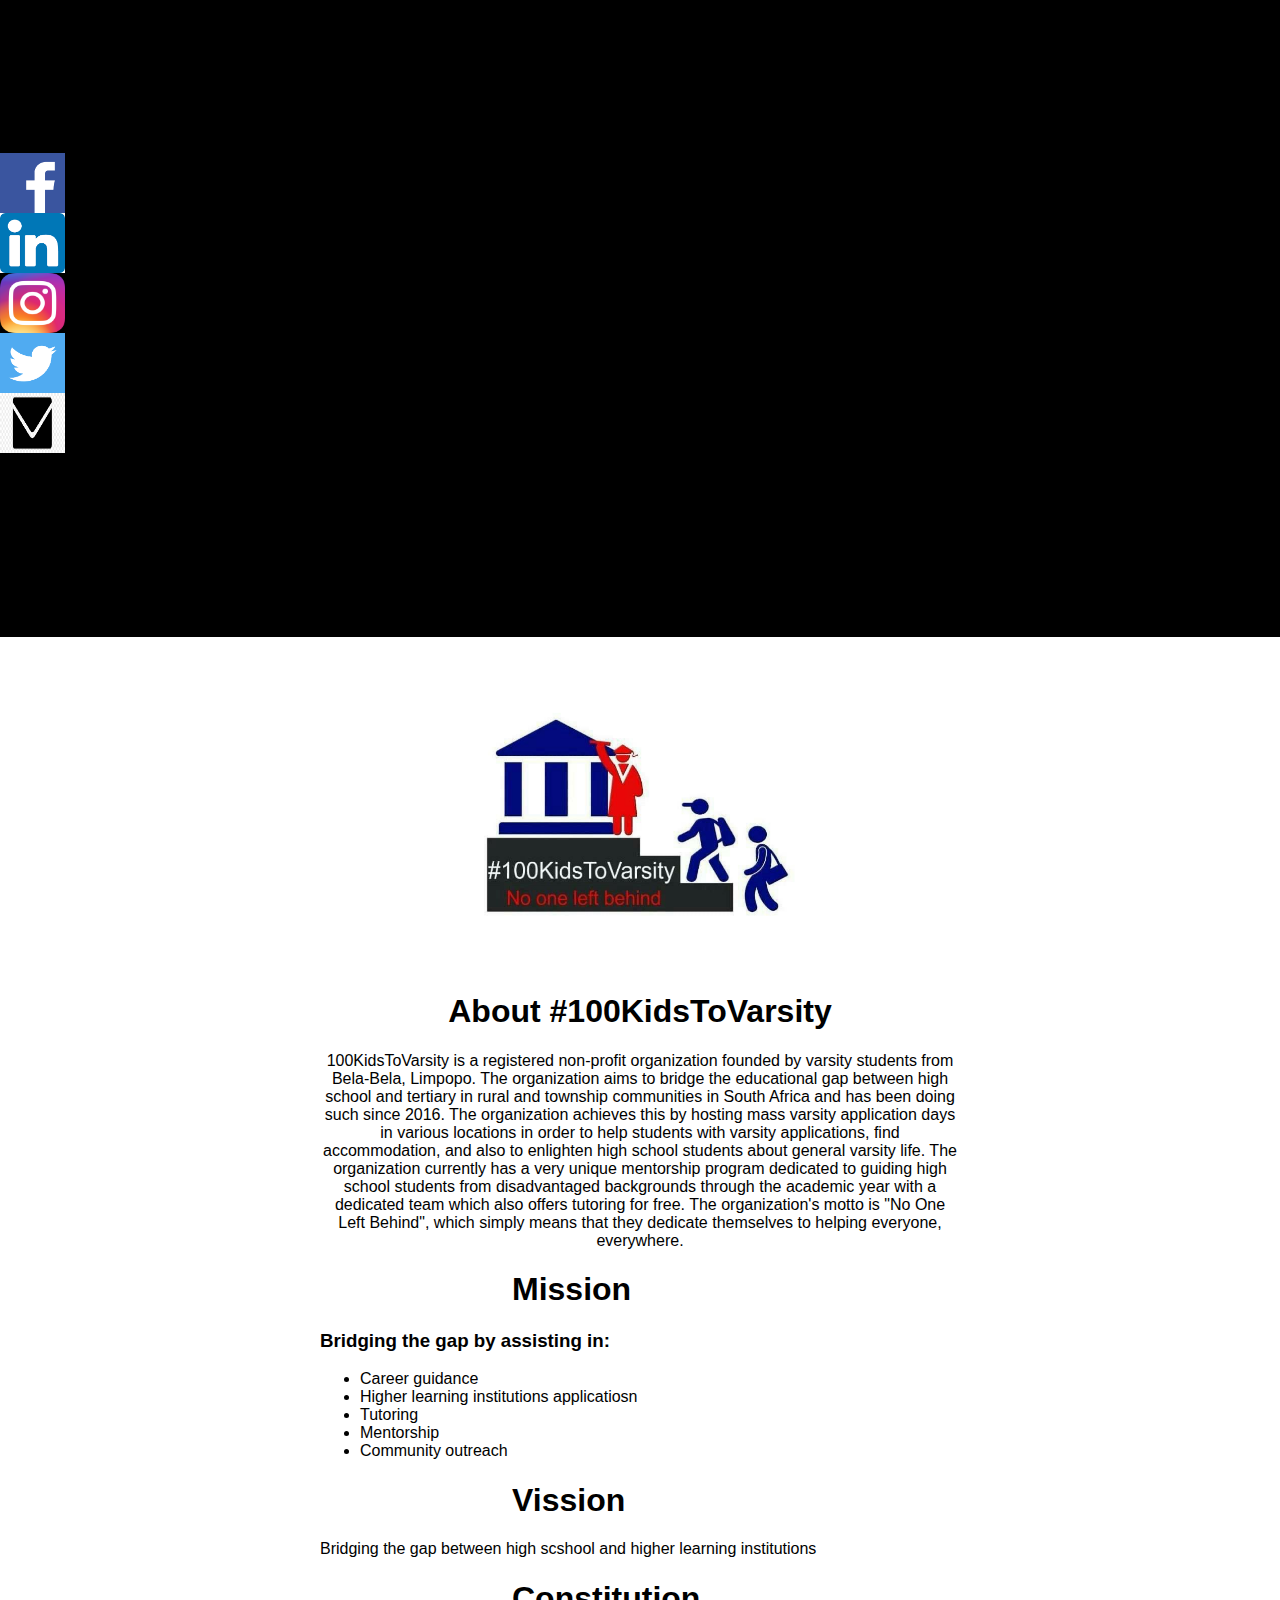
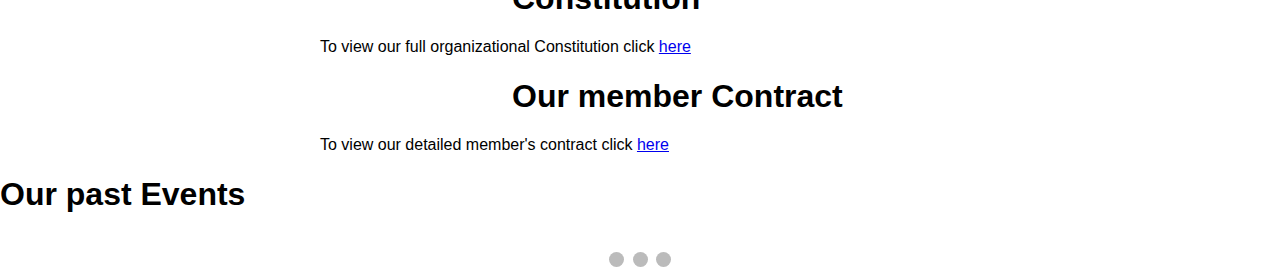
==== index.html @ ab9b190b "added the about section fully" ====
<html lang="en">
<head>
    <meta charset="UTF-8">
    <meta name="viewport" content="width=device-width, initial-scale=1.0">
    <link rel="stylesheet" href="styles.css">
    <script type="text/javascript" src="script.js"></script>
    <title>100kidsToVarsity</title>
</head>
<body>
    <!--Section of home Page-->
    <section class="homepage">
        <!--<img src="./assets/100kidsss.png" class="background" alt="">-->
        <div class="socialLinks">
            <div class="social-box facebook">
                <img class="social-img" src="./assets/facebook-icon.png" alt="facebook link">
                <a href="#"></a>
            </div>
            <div class="social-box linkedIn">
                <img class="social-img" src="./assets/linkedIn-icon-02.png" alt="linkedIn link">
                <a href="#"></a>
            </div>
            <div class="social-box instagram">
                <img class="social-img" src="./assets/Instagram-icon.png" alt="instagram link">
                <a href="#"></a>
            </div>
            <div class="social-box twitter">
                <img class="social-img" src="./assets/twitter-icon.png" alt="twitter link">
                <a href="#"></a>
            </div>
            <div class="social-box email">
                <img class="social-img" src="./assets/email-icon.png" alt="email link">
                <a href="#"></a>
            </div>
            <!--<div class="social-box whatsApp">
                <img src="" alt="">
                <a href=""></a>
            </div> -->
        </div>
    </section>
    <!--Section of About page-->
    <section class="About">
        <img class="about-img" src="./assets/white-logo.jpg" alt="">
        <div class="about-heading">
            <h1>About #100KidsToVarsity</h1>
        </div>   
        <div class="About-body">
            <p>100KidsToVarsity is a registered non-profit organization founded by varsity students from Bela-Bela, Limpopo. 
                The organization aims to bridge the educational gap between high school and tertiary in rural and township
                 communities in South Africa and has been doing such since 2016. The organization achieves this by hosting 
                 mass varsity application days in various locations in order to help students with varsity applications, 
                 find accommodation, and also to enlighten high school students about general varsity life. The organization 
                 currently has a very unique mentorship program dedicated to guiding high school students from disadvantaged 
                 backgrounds through the academic year with a dedicated team which also offers tutoring for free. 
                 The organization's motto is "No One Left Behind", which simply means that they dedicate themselves to helping 
                 everyone, everywhere. </p>
        </div>   
    </section>       
    <!--Start of Mission Section-->  
    <section class="Mission">
        <div class="mission-heading">
            <h1>Mission</h1>
        </div> 
        <div class="Mission-body">
            <h3>Bridging the gap by assisting in:</h3>
            <ul>
                <li>Career guidance</li>
                <li>Higher learning institutions applicatiosn</li>
                <li>Tutoring</li>
                <li>Mentorship</li>
                <li>Community outreach</li>
            </ul>
        </div> 
    </section>      
    <!--Start of Vission Section-->     
    <section class="Vission">
        <div class="vission-heading">
            <h1>Vission</h1>
        </div> 
        <div class="Vission-body">
            <p>Bridging the gap between high scshool and higher learning institutions</p>
        </div> 
    </section>     
    <!--Start of Constitution Section-->     
    <section class="Constitution">
        <div class="constitution-heading">
            <h1>Constitution</h1>
        </div> 
        <div class="Constitution-body">
            <p>To view our full organizational Constitution click <a href="assets/Consititution.pdf" target="_blank">here</a></p>
        </div> 
    </section>    
    <!--Start of Contract Section-->     
    <section class="Constitution">
        <div class="contract-heading">
            <h1>Our member Contract</h1>
        </div> 
        <div class="Constitution-body">
            <p>To view our detailed member's contract click <a href="assets/Contract2020-2021.pdf" target="_blank">here</a></p>
        </div> 
    </section>    
    <!--Start of Executive Section-->     
   <!---- <section class="Executive">
        <div class="executive-heading">
            <h1>Executives</h1>
        </div> 
        <div class="Headshots">
            <div class="CEO">
                <img class="headshot" src="./assets/CEO-headshot.jpg" alt="">
            </div>
        </div> 
    </section>  -->  
    <!--start of past events Section-->
    <section class="Past-Events">
        <div class="past-events-heading">
            <h1>Our past Events</h1>
        </div> 
        <!-- Slideshow container -->
    <div class="slideshow-container">
        <!-- Full-width images with number and caption text -->
        <div class="mySlides fade">
        <div class="numbertext">1 / 3</div>
        <img src="/assets/past events/img1.jpg" style="width:100%">
        <div class="text">Caption Text</div>
        </div>
    
        <div class="mySlides fade">
        <div class="numbertext">2 / 3</div>
        <img src="assets/past events/img2.jpg" style="width:100%">
        <div class="text">Caption Two</div>
        </div>
    
        <div class="mySlides fade">
        <div class="numbertext">3 / 3</div>
        <img src="assets/past events/img3.jpg" style="width:100%">
        <div class="text">Caption Three</div>
        </div>
    
        <!-- Next and previous buttons -->
        <a class="prev" onclick="plusSlides(-1)">&#10094;</a>
        <a class="next" onclick="plusSlides(1)">&#10095;</a>
    </div>
    <br>
    
    <!-- The dots/circles -->
    <div style="text-align:center">
        <span class="dot" onclick="currentSlide(1)"></span>
        <span class="dot" onclick="currentSlide(2)"></span>
        <span class="dot" onclick="currentSlide(3)"></span>
    </div>
    </section> 
</body>
</html>
---- styles.css ----
* {
    box-sizing: border-box;
    font-family: 'Trebuchet MS', 'Lucida Sans Unicode', 'Lucida Grande', 'Lucida Sans', Arial, sans-serif;
}

body {
    margin: 0;
}
/**Home page start*/
.homepage {
    background-image: url(./assets/100kidsss.png);
    background-repeat: no-repeat;
    background-size: contain;
    background-color: black;
    width: 100vw;
    height: 637px;
    display: grid;
    grid-template-columns: repeat(12, 1fr);
    grid-template-rows: repeat(12, 1fr);
}

.homepage-container {
    margin: 0;
}

.socialLinks {
    margin: 0;
    width: 65px;
    grid-row-start: 6;
}

.social-box {
    width: 65px;
    height: 60px;
}

.social-img{
    width: 65px;
    height: 60px;
}

/*.background {
    width: 100vw;
    height: 1080px;
}*/

/**Home page end*/

/**About section start*/
.about-img{
    height: 335px;
    width: 50%;
    left: 760px;
    top: 1px;
    display: block;
    margin-left: auto;
    margin-right: auto;
    
}

.About{
    width: 50%;
    margin-left: 25%;
    left: 760px;
    top: 1px;
    text-align: center;
    display: block;
}

.Mission{
    margin: auto;
    margin-left: 25%;
}
.mission-heading{
    margin-left: 20%;
}
.Vission{
    margin-left: 25%;
}
.vission-heading{
    margin-left: 20%;
}
.Constitution{
    margin-left: 25%;
}
.constitution-heading{
    margin-left: 20%;
}
.Contract{
    margin-left: 25%;
}
.contract-heading{
    margin-left: 20%;
}
/**About section end*/

/** executives section 
.headshot{
    height: 463px;
    width: 409px;
    left: 103px;
    top: 167px;
    border-radius: 0px;
    border: 3px solid black;
}
executives section end*/

/** past events section */
* {box-sizing:border-box}

/* Slideshow container */
.slideshow-container {
  max-width: 1000px;
  position: relative;
  margin: auto;
}

/* Hide the images by default */
.mySlides {
  display: none;
}

/* Next & previous buttons */
.prev, .next {
  cursor: pointer;
  position: absolute;
  top: 50%;
  width: auto;
  margin-top: -22px;
  padding: 16px;
  color: white;
  font-weight: bold;
  font-size: 18px;
  transition: 0.6s ease;
  border-radius: 0 3px 3px 0;
  user-select: none;
}

/* Position the "next button" to the right */
.next {
  right: 0;
  border-radius: 3px 0 0 3px;
}

/* On hover, add a black background color with a little bit see-through */
.prev:hover, .next:hover {
  background-color: rgba(0,0,0,0.8);
}

/* Caption text */
.text {
  color: #f2f2f2;
  font-size: 15px;
  padding: 8px 12px;
  position: absolute;
  bottom: 8px;
  width: 100%;
  text-align: center;
}

/* Number text (1/3 etc) */
.numbertext {
  color: #f2f2f2;
  font-size: 12px;
  padding: 8px 12px;
  position: absolute;
  top: 0;
}

/* The dots/bullets/indicators */
.dot {
  cursor: pointer;
  height: 15px;
  width: 15px;
  margin: 0 2px;
  background-color: #bbb;
  border-radius: 50%;
  display: inline-block;
  transition: background-color 0.6s ease;
}

.active, .dot:hover {
  background-color: #717171;
}

/* Fading animation */
.fade {
  -webkit-animation-name: fade;
  -webkit-animation-duration: 1.5s;
  animation-name: fade;
  animation-duration: 1.5s;
}

@-webkit-keyframes fade {
  from {opacity: .4}
  to {opacity: 1}
}

@keyframes fade {
  from {opacity: .4}
  to {opacity: 1}
}
/** past events end */
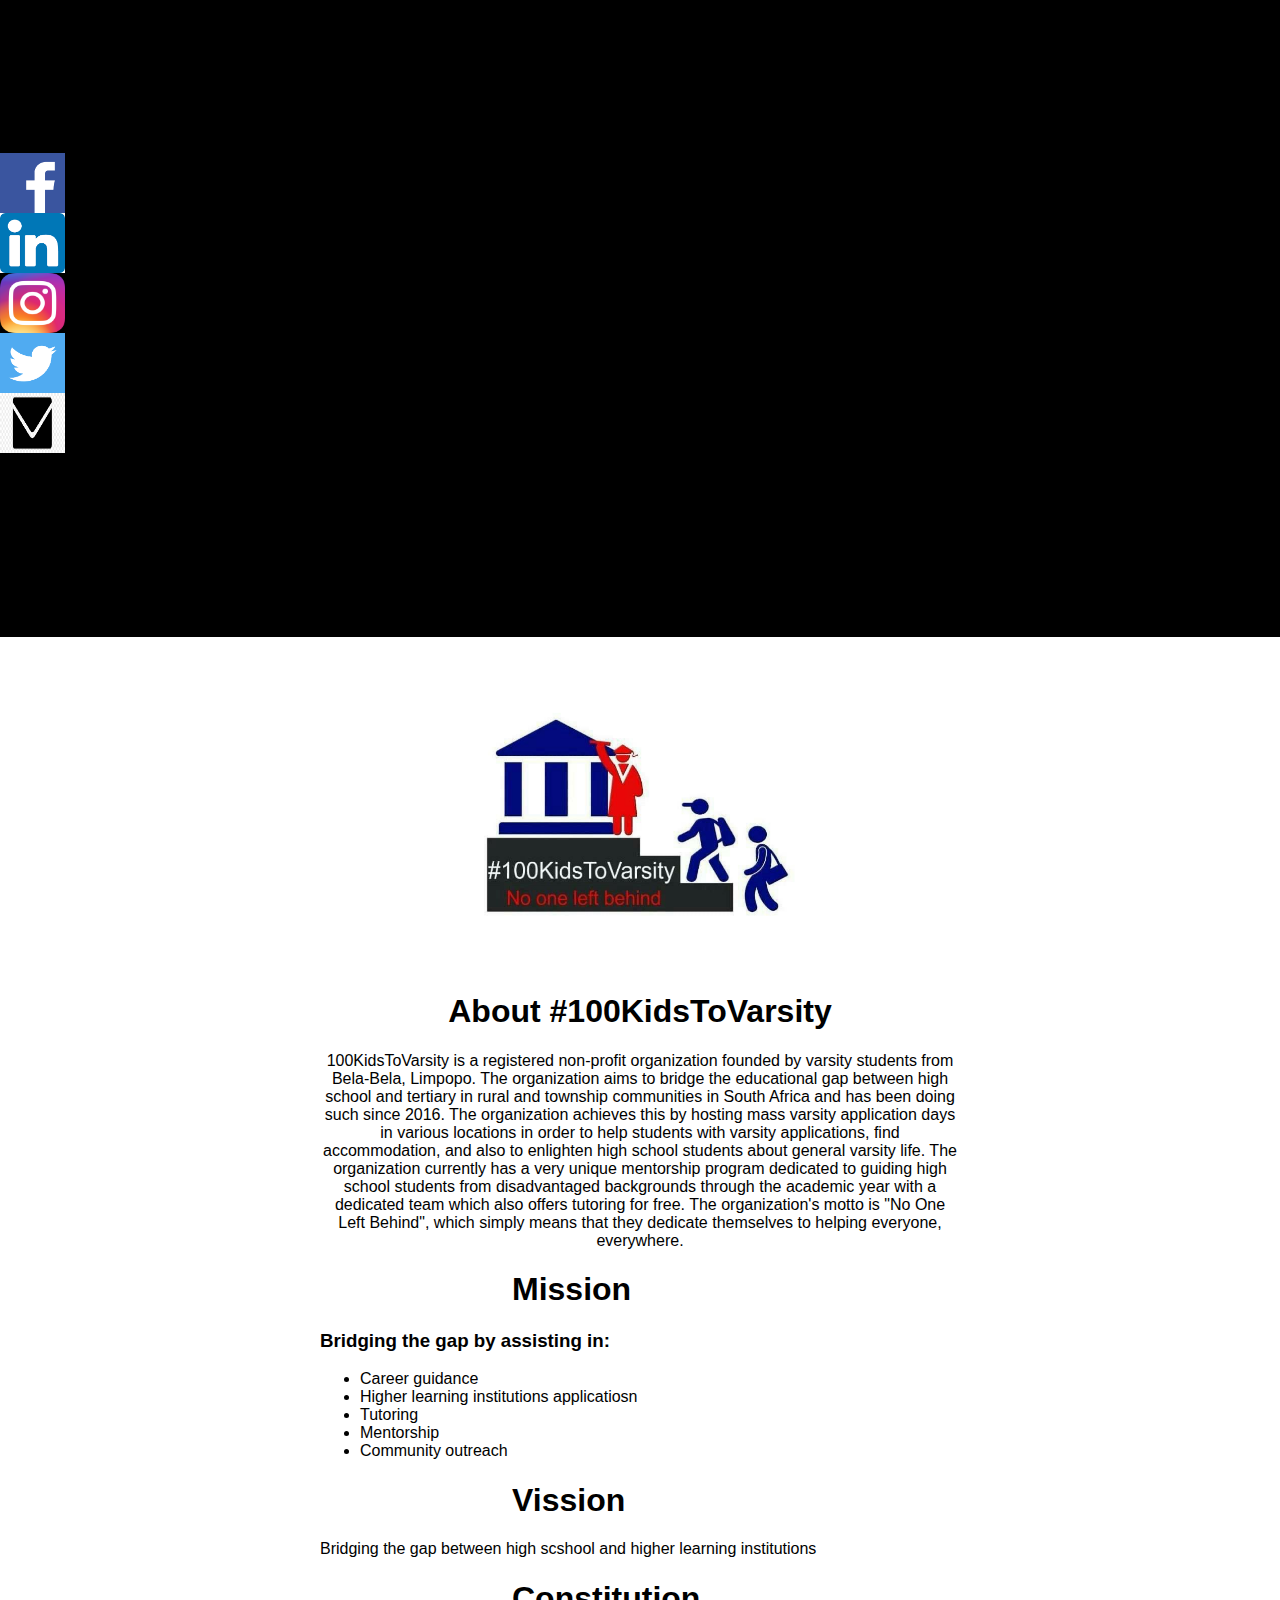
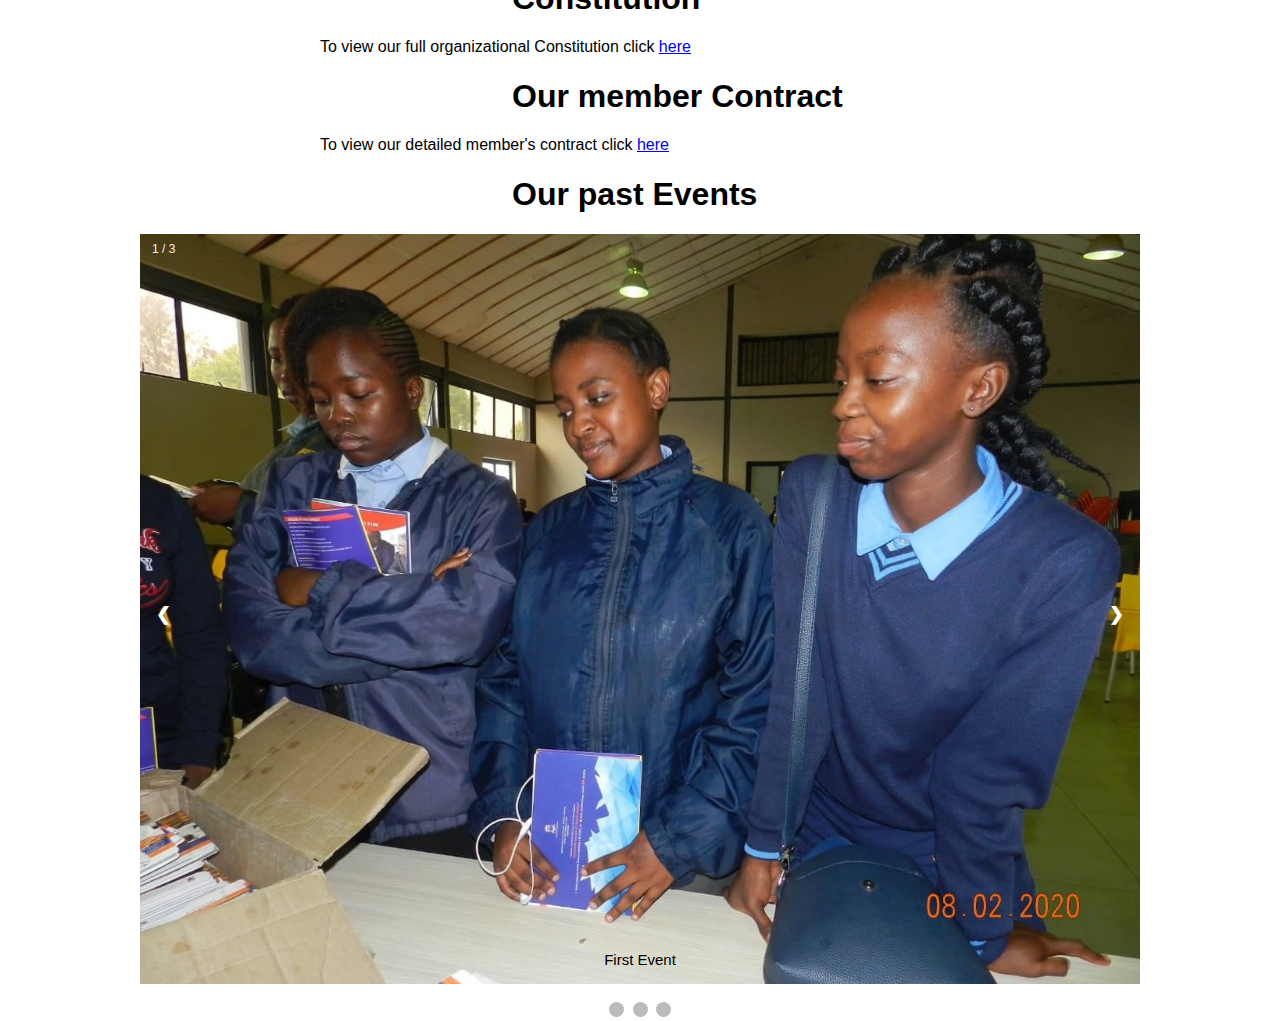
==== commit fd297c8d: "gallery for past events working" ====
--- a/index.html
+++ b/index.html
@@ -3,7 +3,7 @@
     <meta charset="UTF-8">
     <meta name="viewport" content="width=device-width, initial-scale=1.0">
     <link rel="stylesheet" href="styles.css">
-    <script type="text/javascript" src="script.js"></script>
+    
     <title>100kidsToVarsity</title>
 </head>
 <body>
@@ -90,7 +90,7 @@
         </div> 
     </section>    
     <!--Start of Contract Section-->     
-    <section class="Constitution">
+    <section class="Contract">
         <div class="contract-heading">
             <h1>Our member Contract</h1>
         </div> 
@@ -119,20 +119,20 @@
         <!-- Full-width images with number and caption text -->
         <div class="mySlides fade">
         <div class="numbertext">1 / 3</div>
-        <img src="/assets/past events/img1.jpg" style="width:100%">
-        <div class="text">Caption Text</div>
+        <img src="assets/img1.jpg" style="width:100%">
+        <div class="text">First Event</div>
         </div>
     
         <div class="mySlides fade">
         <div class="numbertext">2 / 3</div>
-        <img src="assets/past events/img2.jpg" style="width:100%">
-        <div class="text">Caption Two</div>
+        <img src="assets/img2.jpg" style="width:100%">
+        <div class="text">Second Event</div>
         </div>
     
         <div class="mySlides fade">
         <div class="numbertext">3 / 3</div>
-        <img src="assets/past events/img3.jpg" style="width:100%">
-        <div class="text">Caption Three</div>
+        <img src="assets/img3.jpg" style="width:100%">
+        <div class="text">Third Event</div>
         </div>
     
         <!-- Next and previous buttons -->
@@ -148,5 +148,7 @@
         <span class="dot" onclick="currentSlide(3)"></span>
     </div>
     </section> 
+
+    <script type="text/javascript" src="script.js"></script>
 </body>
 </html>--- a/styles.css
+++ b/styles.css
@@ -106,6 +106,11 @@
 executives section end*/
 
 /** past events section */
+
+.past-events-heading{
+    margin-left: 40%;
+}
+
 * {box-sizing:border-box}
 
 /* Slideshow container */
@@ -149,7 +154,7 @@
 
 /* Caption text */
 .text {
-  color: #f2f2f2;
+  color: black;
   font-size: 15px;
   padding: 8px 12px;
   position: absolute;
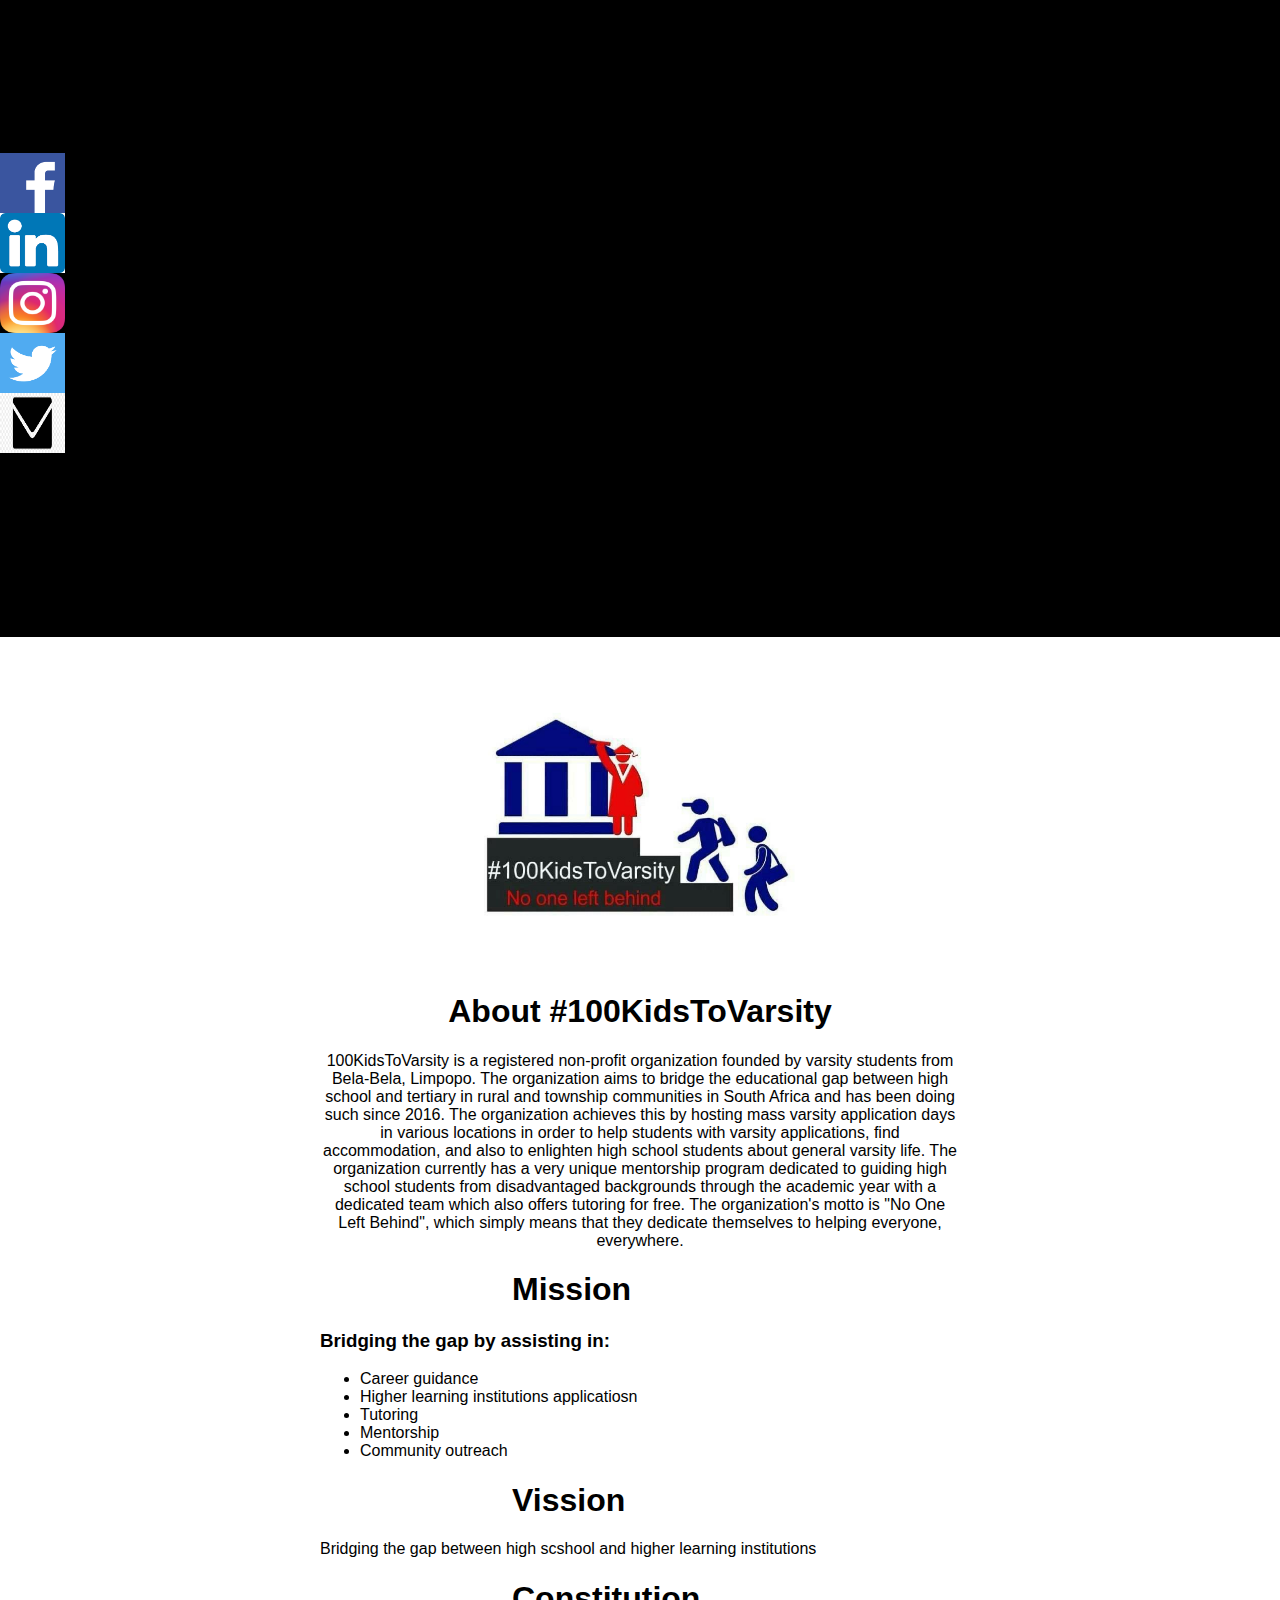
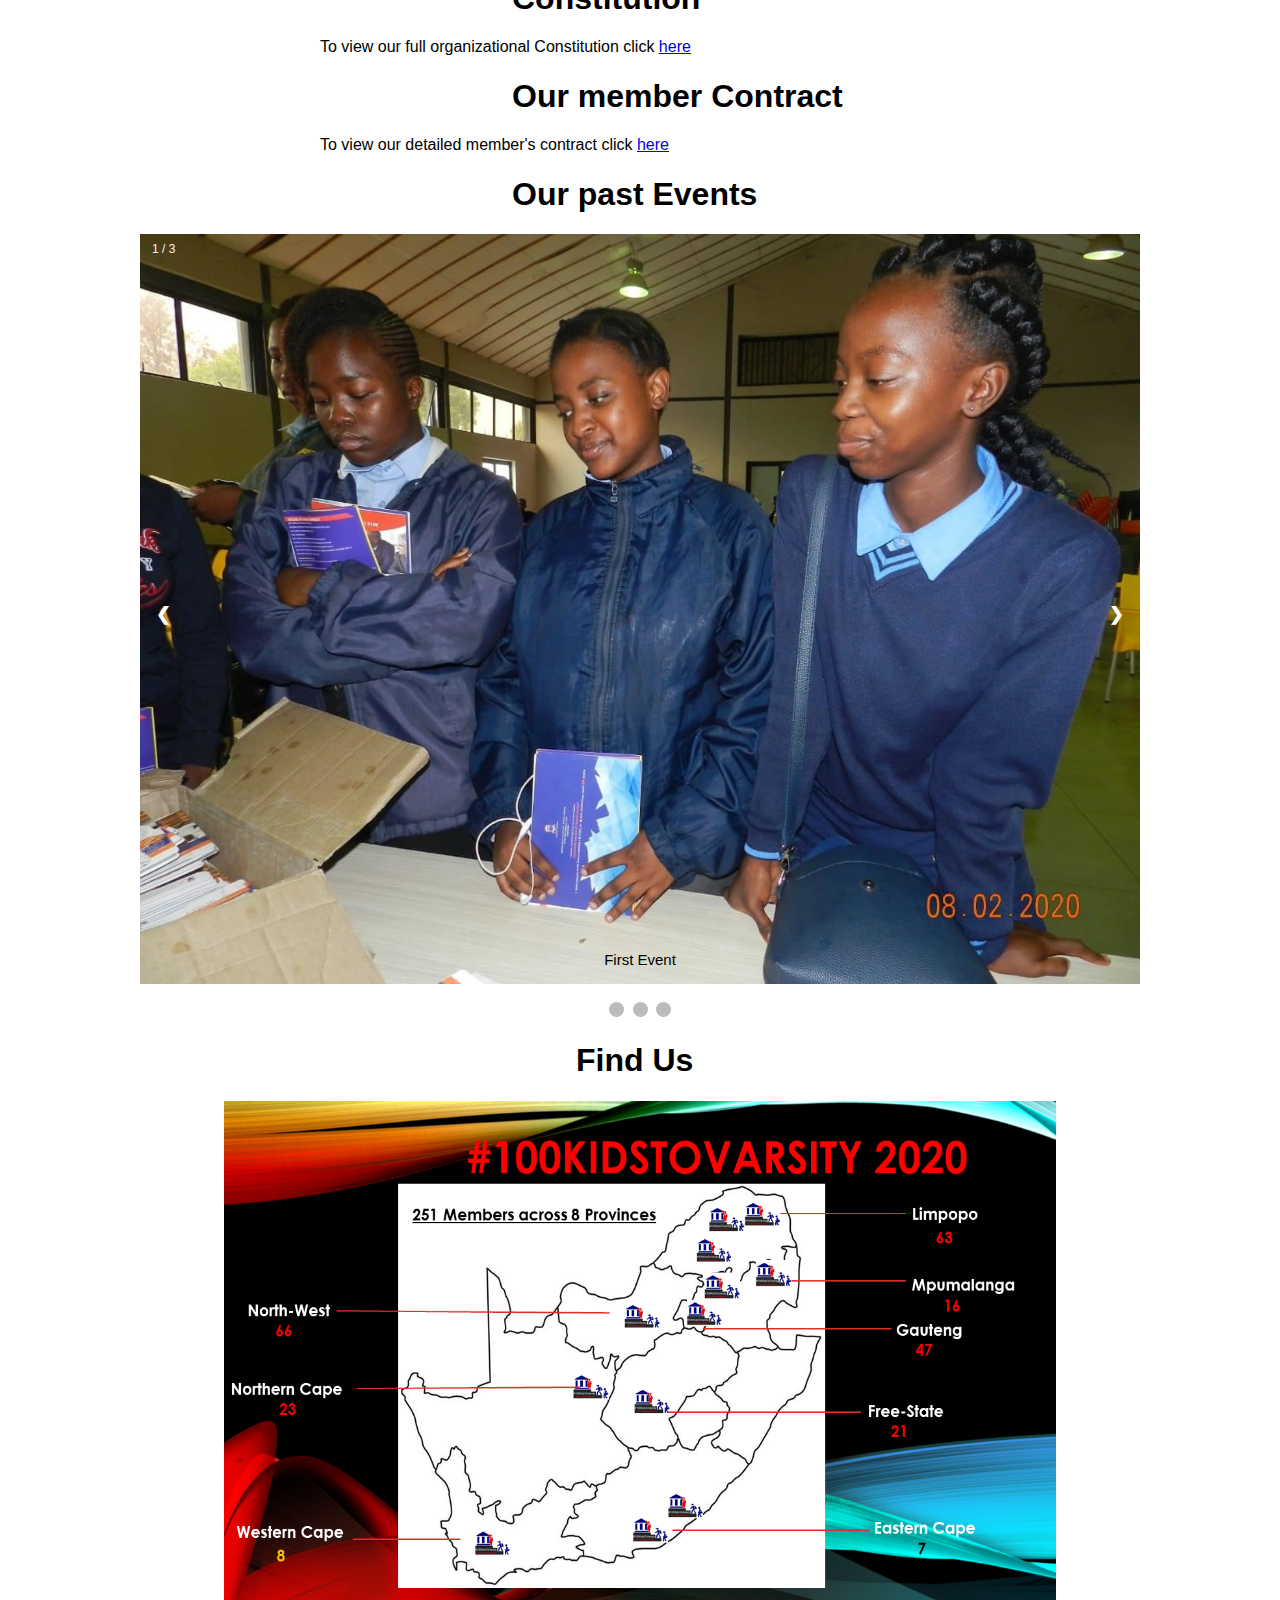
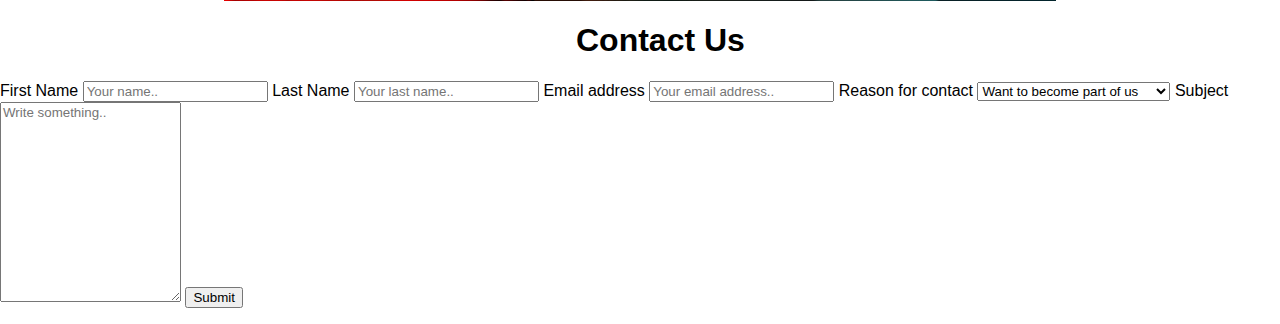
==== commit c52d276c: "added a form and find us section" ====
--- a/index.html
+++ b/index.html
@@ -148,7 +148,48 @@
         <span class="dot" onclick="currentSlide(3)"></span>
     </div>
     </section> 
+    <!--Start of Contract Section-->     
+    <section class="Find-Us">
+        <div class="find-us-heading">
+            <h1>Find Us</h1>
+        </div> 
+        <div class="find-us-body">
+            <img class="find-us-img" src="assets/squads.png" alt="">    
+        </div> 
+    </section>   
+    <!--Start Form section -->
+    <section class="Form">
+        <div class="form-heading">
+            <h1>Contact Us</h1>
+        </div> 
+        <div class="container">
+            <form action="action_page.php">
+        
+            <label for="fname">First Name</label>
+            <input type="text" id="fname" name="firstname" placeholder="Your name..">
+        
+            <label for="lname">Last Name</label>
+            <input type="text" id="lname" name="lastname" placeholder="Your last name..">
+            
+            <label for="e-mail">Email address</label>
+            <input type="email" id="email" name="email" placeholder="Your email address..">
 
+            <label for="reason">Reason for contact</label>
+            <select id="reason" name="reason">
+                <option value="member">Want to become part of us</option>
+                <option value="help">Need help for of our services</option>
+                <option value="donate">Want to help with donations</option>
+                <option value="general">General queries</option>
+            </select>
+        
+            <label for="subject">Subject</label>
+            <textarea id="subject" name="subject" placeholder="Write something.." style="height:200px"></textarea>
+        
+            <input type="submit" value="Submit">
+        
+            </form>
+        </div>
+    </section>    
     <script type="text/javascript" src="script.js"></script>
 </body>
 </html>--- a/styles.css
+++ b/styles.css
@@ -206,3 +206,24 @@
   to {opacity: 1}
 }
 /** past events end */
+
+/** find us section*/
+.find-us-heading{
+    margin-left: 45%;
+}
+.find-us-img{
+    height: 500px;
+    width: 65%;
+    
+    display: block;
+    margin-left: auto;
+    margin-right: auto;
+}
+/** find us section end */
+
+/** contact us section*/
+.form-heading{
+    margin-left: 45%;
+}
+
+/** contact us section end */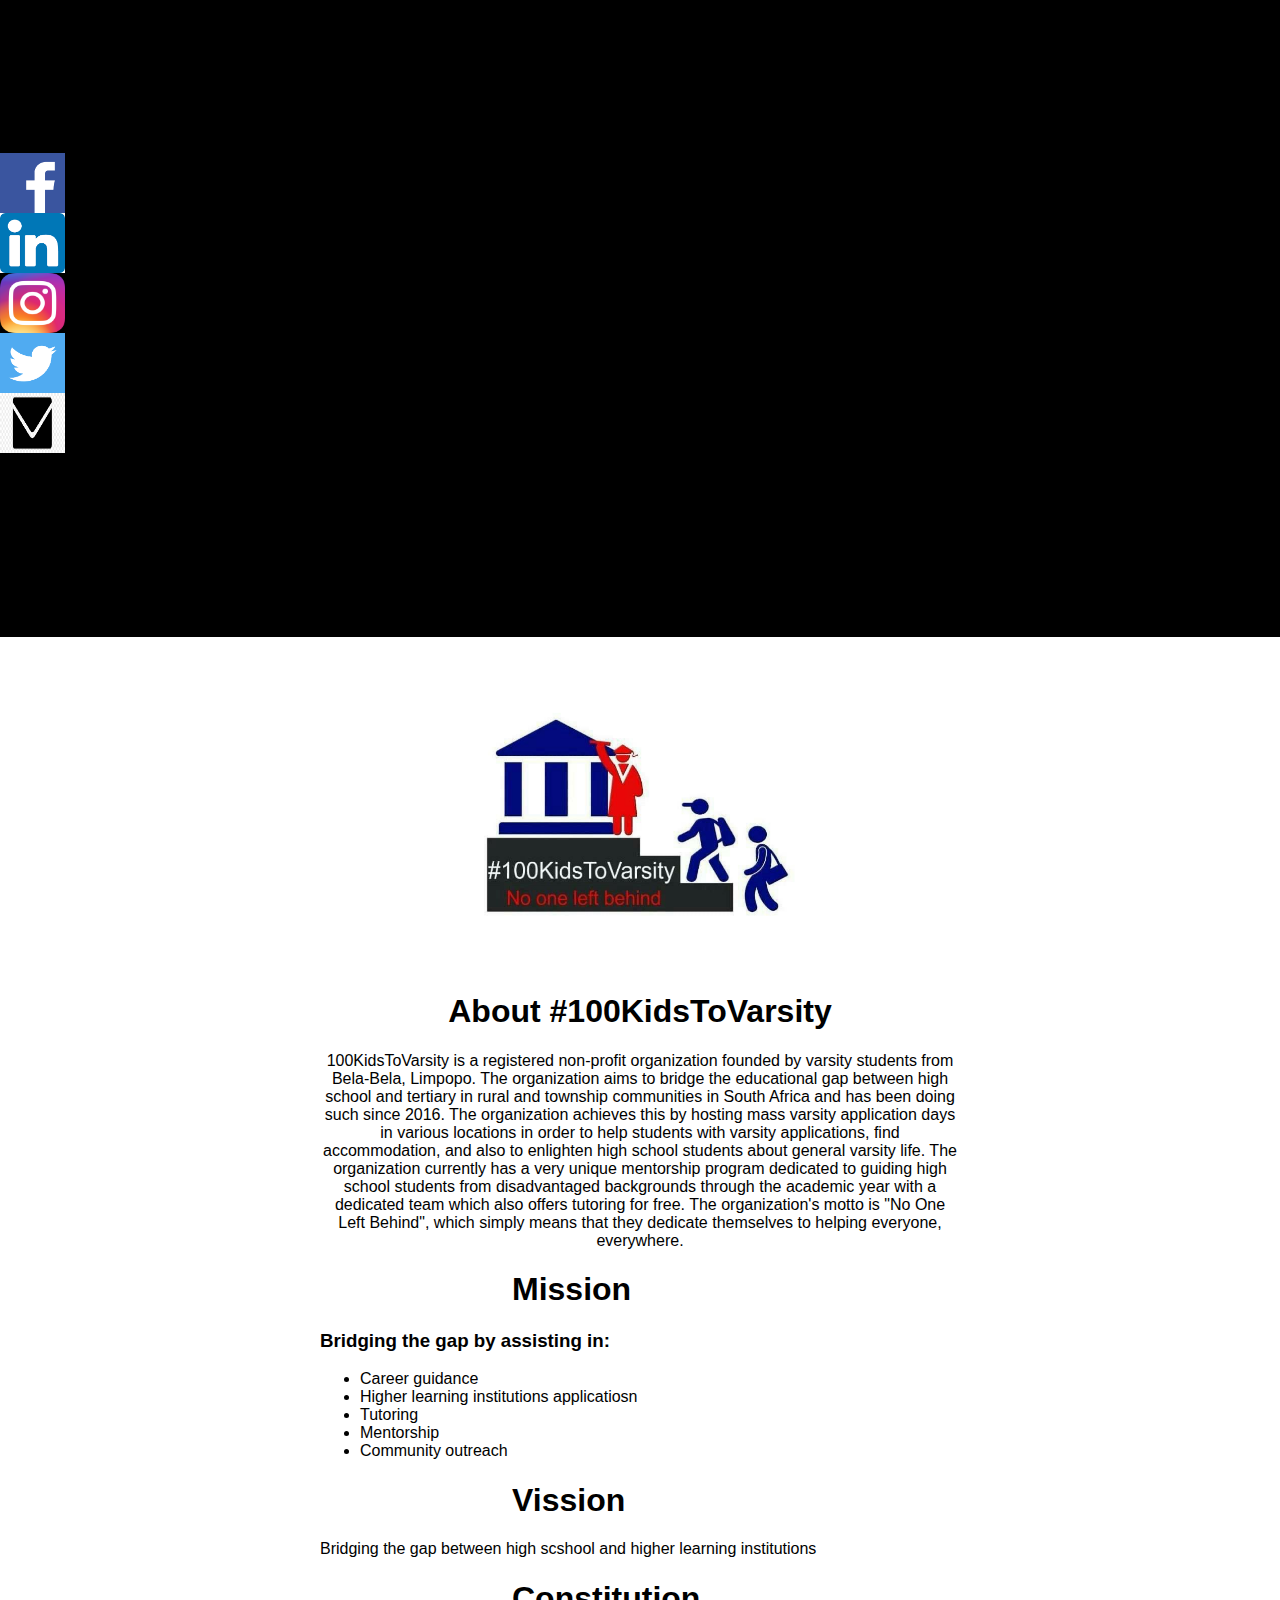
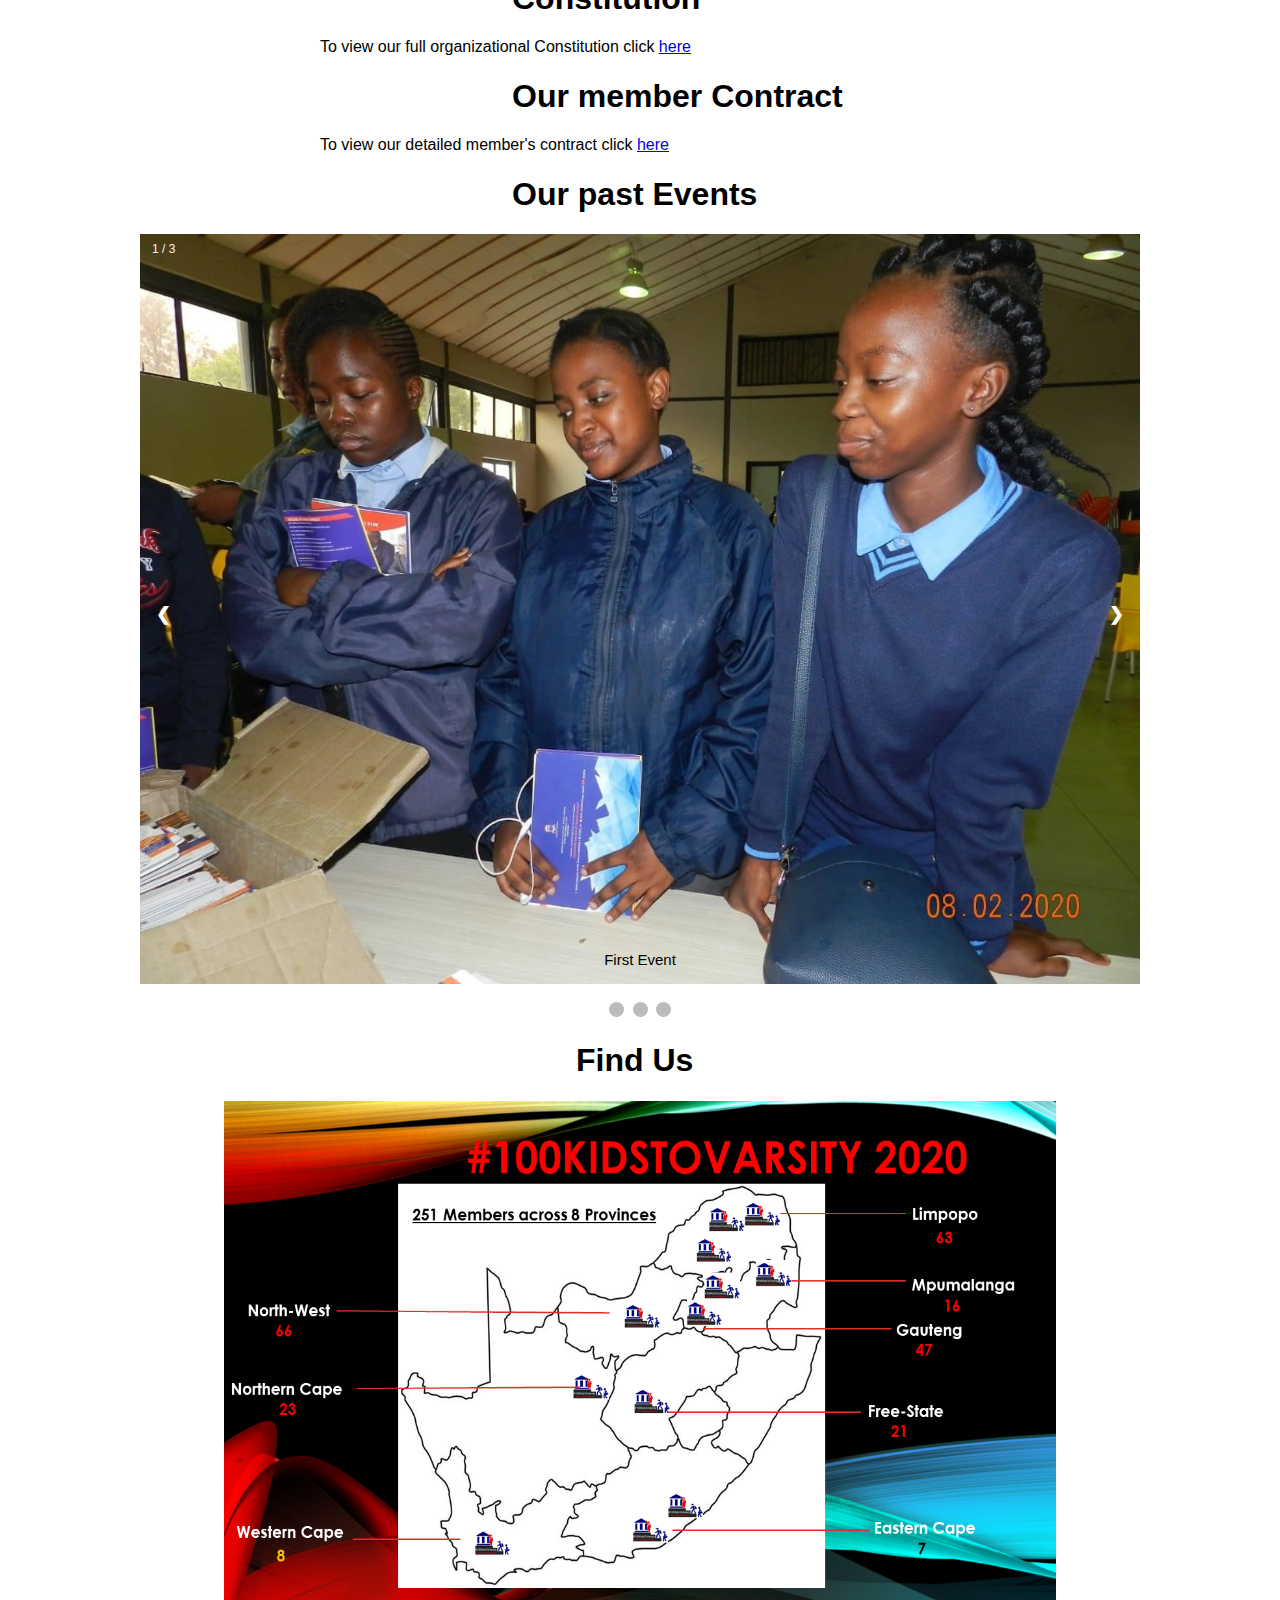
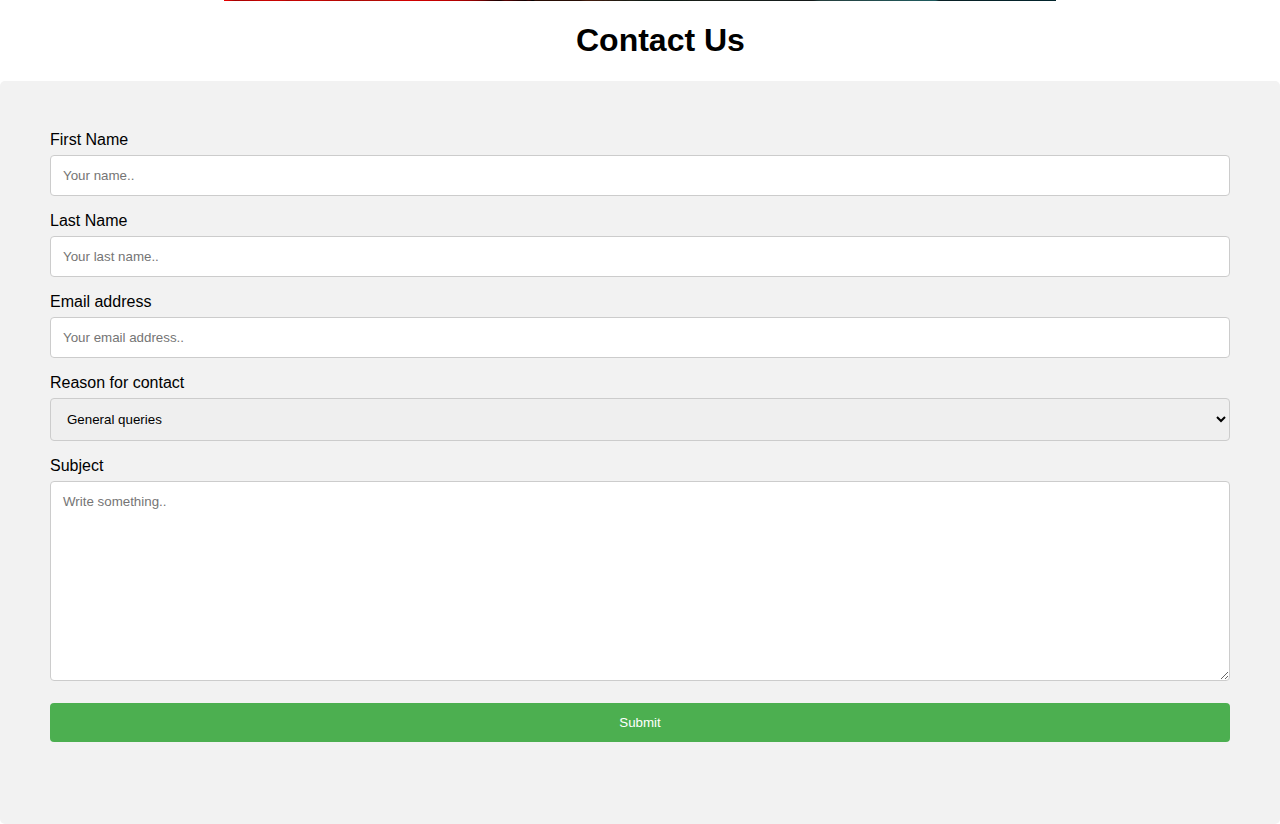
==== commit 689c7e38: "Done with form" ====
--- a/index.html
+++ b/index.html
@@ -176,10 +176,10 @@
 
             <label for="reason">Reason for contact</label>
             <select id="reason" name="reason">
+                <option value="general">General queries</option>
                 <option value="member">Want to become part of us</option>
                 <option value="help">Need help for of our services</option>
                 <option value="donate">Want to help with donations</option>
-                <option value="general">General queries</option>
             </select>
         
             <label for="subject">Subject</label>
--- a/styles.css
+++ b/styles.css
@@ -226,4 +226,37 @@
     margin-left: 45%;
 }
 
+/* Style inputs with type="text", select elements and textareas */
+input, select, textarea {
+    width: 100%; /* Full width */
+    padding: 12px; /* Some padding */ 
+    border: 1px solid #ccc; /* Gray border */
+    border-radius: 4px; /* Rounded borders */
+    box-sizing: border-box; /* Make sure that padding and width stays in place */
+    margin-top: 6px; /* Add a top margin */
+    margin-bottom: 16px; /* Bottom margin */
+    resize: vertical /* Allow the user to vertically resize the textarea (not horizontally) */
+  }
+  
+  /* Style the submit button with a specific background color etc */
+  input[type=submit] {
+    background-color: #4CAF50;
+    color: white;
+    padding: 12px 20px;
+    border: none;
+    border-radius: 4px;
+    cursor: pointer;
+  }
+  
+  /* When moving the mouse over the submit button, add a darker green color */
+  input[type=submit]:hover {
+    background-color: #45a049;
+  }
+  
+  /* Add a background color and some padding around the form */
+  .container {
+    border-radius: 5px;
+    background-color: #f2f2f2;
+    padding: 50px;
+  }
 /** contact us section end */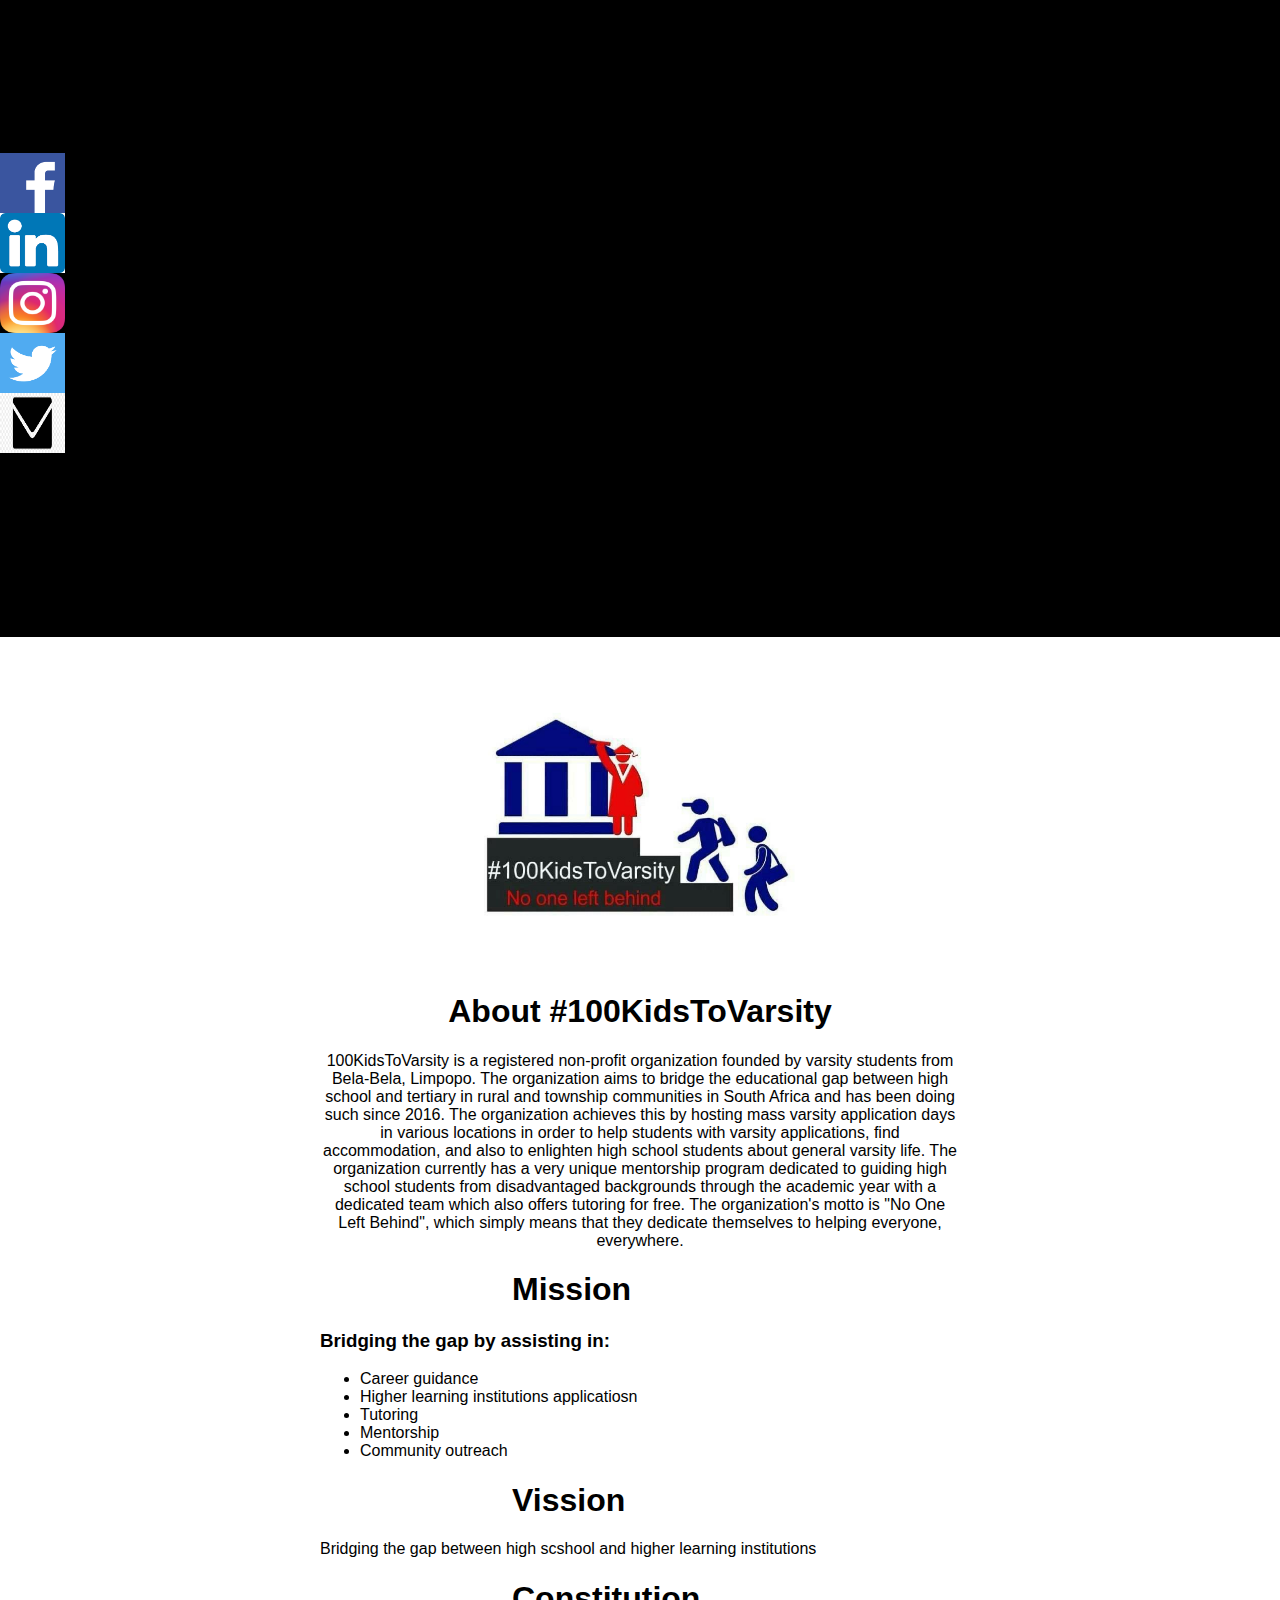
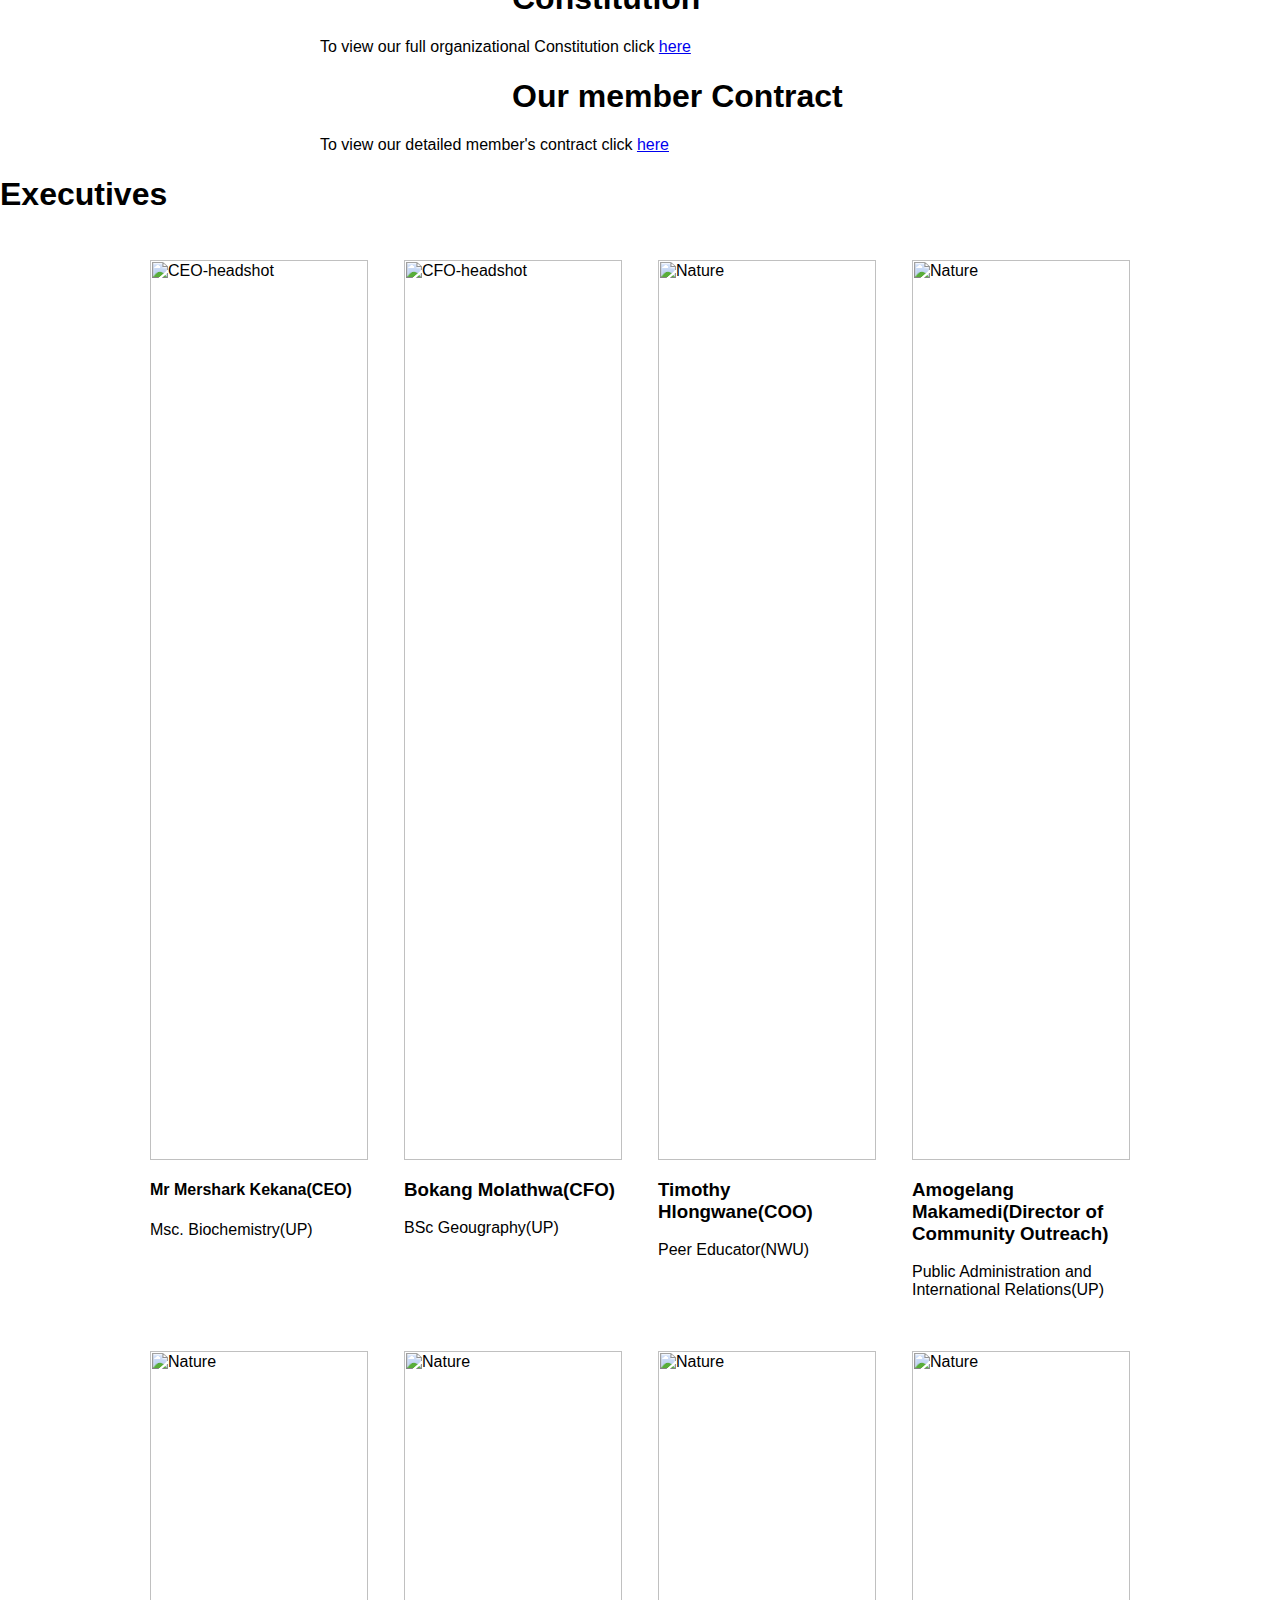
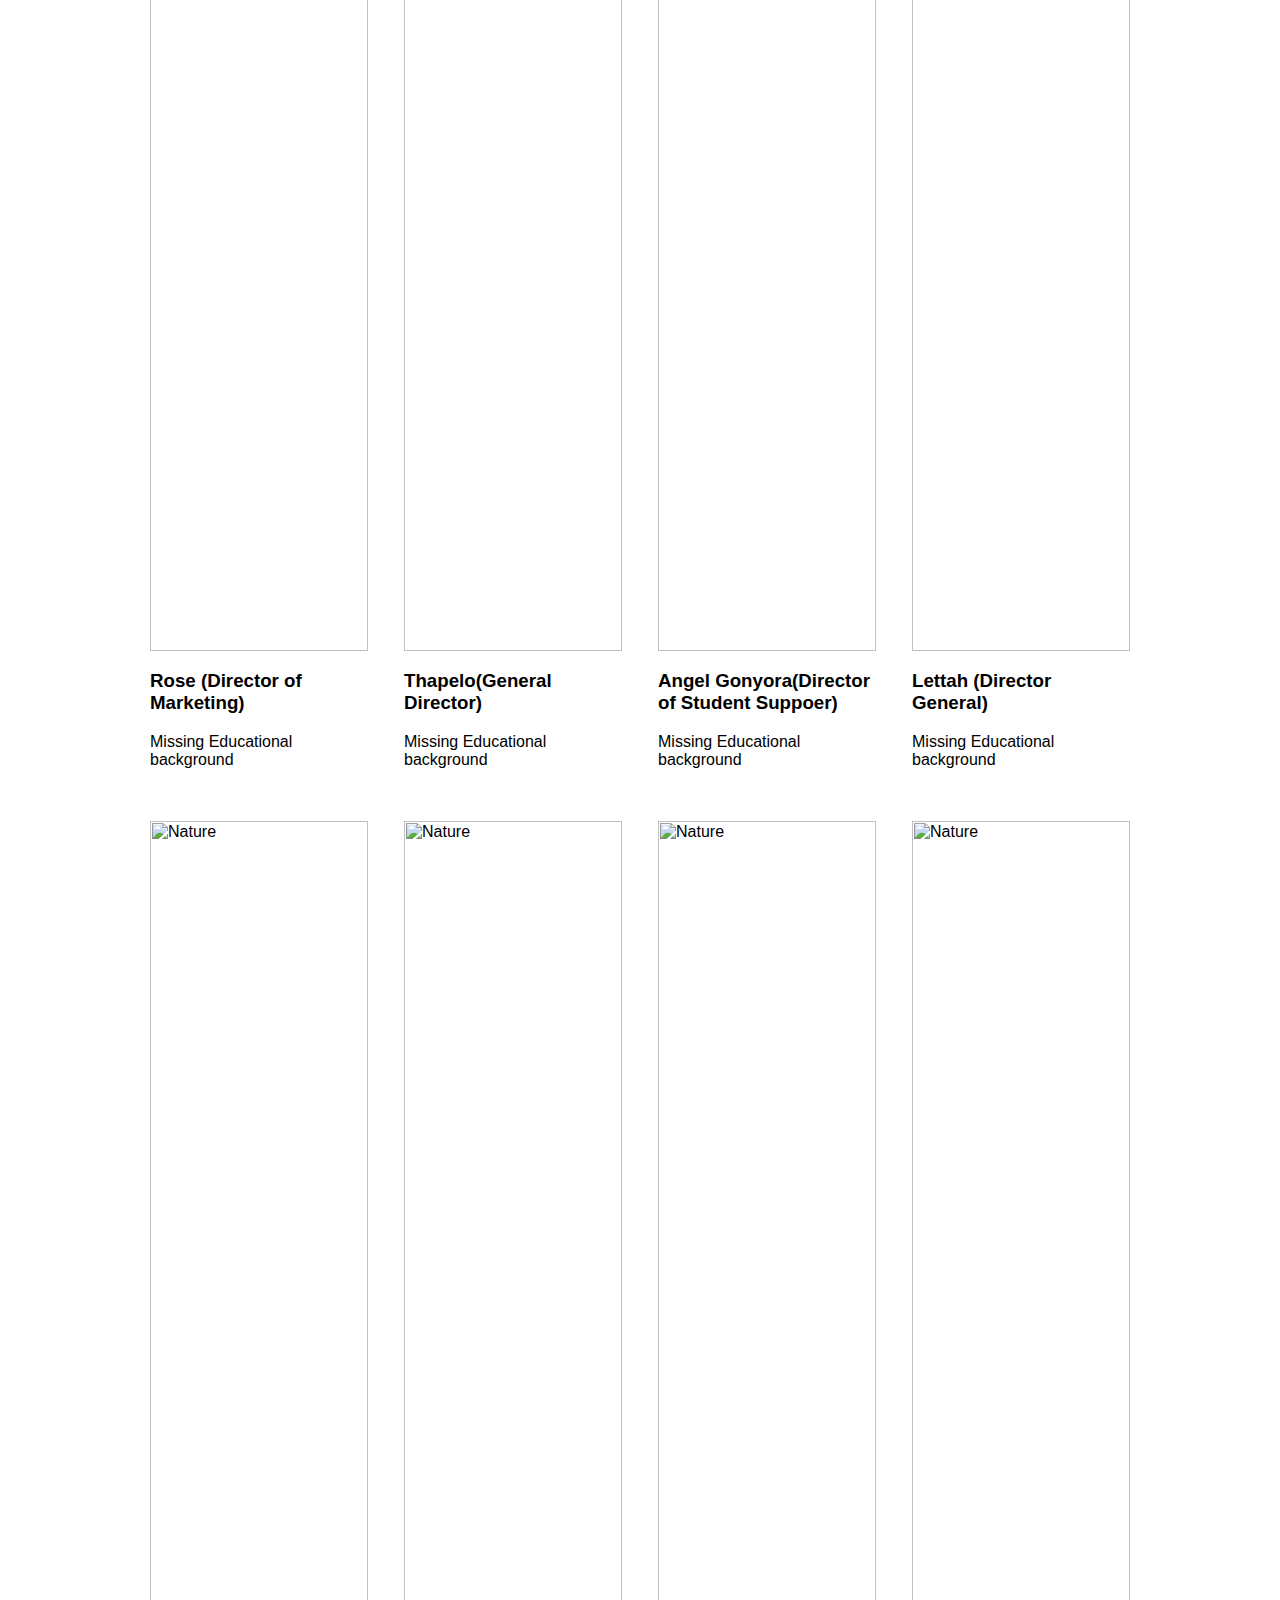
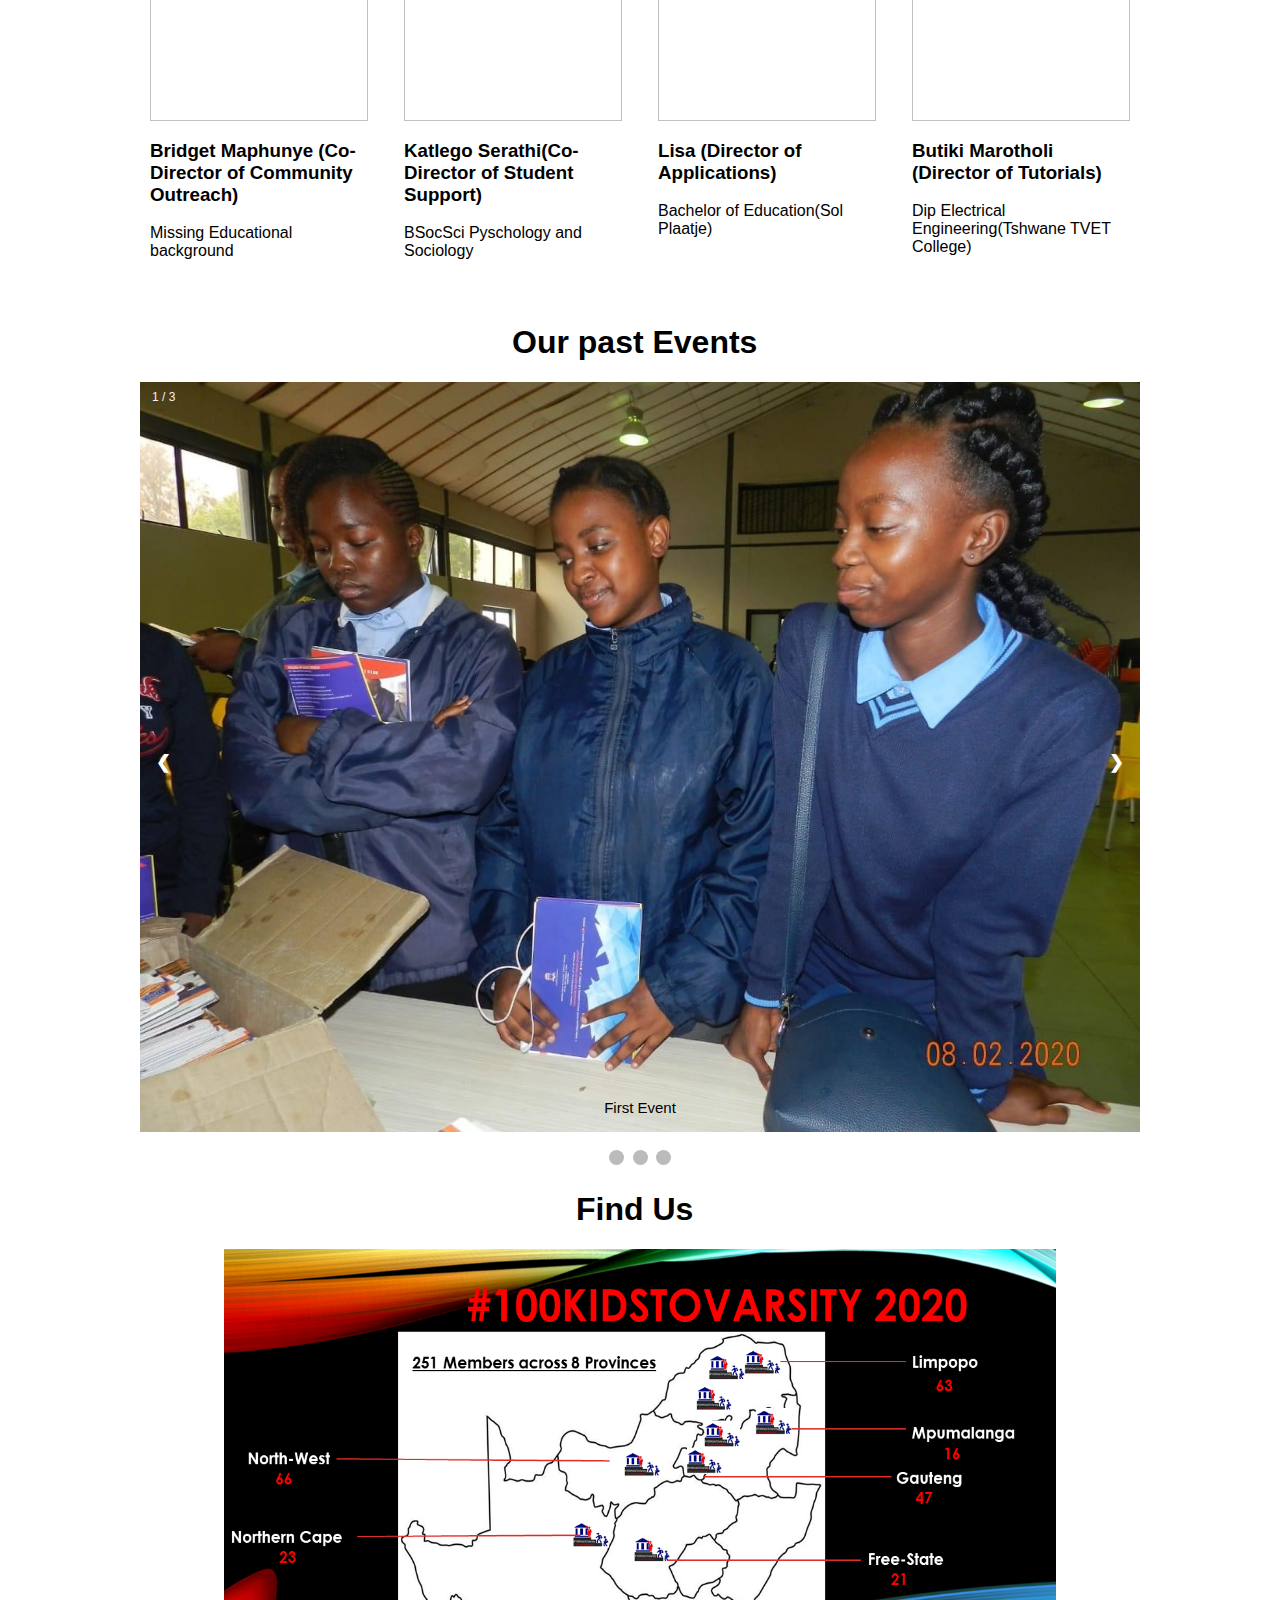
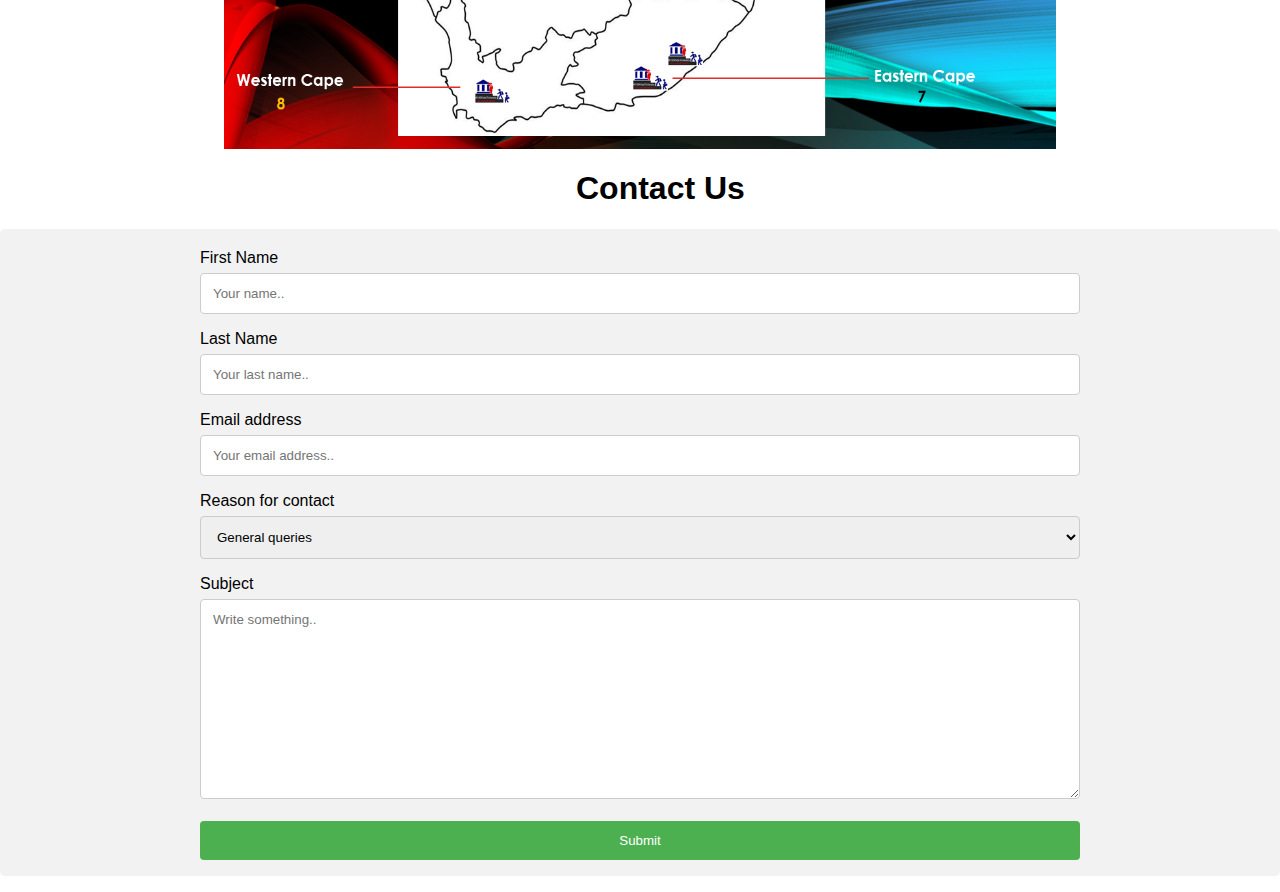
==== commit 6185f7a9: "Executives Section done only images left" ====
--- a/index.html
+++ b/index.html
@@ -99,16 +99,101 @@
         </div> 
     </section>    
     <!--Start of Executive Section-->     
-   <!---- <section class="Executive">
+    <section class="Executive">
         <div class="executive-heading">
             <h1>Executives</h1>
         </div> 
-        <div class="Headshots">
-            <div class="CEO">
-                <img class="headshot" src="./assets/CEO-headshot.jpg" alt="">
-            </div>
-        </div> 
-    </section>  -->  
+        <!-- MAIN (Center website) -->
+        <div class="main">
+            <!-- Portfolio Gallery Grid -->
+            <div class="row">
+            <div class="column">
+                <div class="content">
+                    <img src="assets/avatar.png" alt="CEO-headshot" style="width:100%">
+                    <h4>Mr Mershark Kekana(CEO)</h4>
+                    <p>Msc. Biochemistry(UP)</p>
+                </div>
+            </div>
+            <div class="column">
+                <div class="content">
+                    <img src="assets/avatar.png" alt="CFO-headshot" style="width:100%">
+                    <h3>Bokang Molathwa(CFO)</h3>
+                    <p>BSc Geougraphy(UP)</p>
+                </div>
+            </div>
+            <div class="column">
+                <div class="content">
+                    <img src="assets/avatar.png" alt="Nature" style="width:100%">
+                    <h3>Timothy Hlongwane(COO)</h3>
+                    <p>Peer Educator(NWU)</p>
+                </div>
+            </div>
+            <div class="column">
+                <div class="content">
+                    <img src="assets/avatar.png" alt="Nature" style="width:100%">
+                    <h3>Amogelang Makamedi(Director of Community Outreach)</h3>
+                    <p>Public Administration and International Relations(UP)</p>
+                </div>
+            </div>
+            <div class="column">
+                <div class="content">
+                    <img src="assets/avatar.png" alt="Nature" style="width:100%">
+                    <h3>Rose (Director of Marketing)</h3>
+                    <p>Missing Educational background</p>
+                </div>
+            </div>
+            <div class="column">
+                <div class="content">
+                    <img src="assets/avatar.png" alt="Nature" style="width:100%">
+                    <h3>Thapelo(General Director)</h3>
+                    <p>Missing Educational background</p>
+                </div>
+            </div>
+            <div class="column">
+                <div class="content">
+                    <img src="assets/avatar.png" alt="Nature" style="width:100%">
+                    <h3>Angel Gonyora(Director of Student Suppoer)</h3>
+                    <p>Missing Educational background</p>
+                </div>
+            </div>
+            <div class="column">
+                <div class="content">
+                    <img src="assets/avatar.png" alt="Nature" style="width:100%">
+                    <h3>Lettah (Director General)</h3>
+                    <p>Missing Educational background</p>
+                </div>
+            </div>
+            <div class="column">
+                <div class="content">
+                    <img src="assets/avatar.png" alt="Nature" style="width:100%">
+                    <h3>Bridget Maphunye (Co-Director of Community Outreach)</h3>
+                    <p>Missing Educational background</p>
+                </div>
+            </div>
+            <div class="column">
+                <div class="content">
+                    <img src="assets/avatar.png" alt="Nature" style="width:100%">
+                    <h3>Katlego Serathi(Co-Director of Student Support)</h3>
+                    <p>BSocSci Pyschology and Sociology</p>
+                </div>
+            </div>
+            <div class="column">
+                <div class="content">
+                    <img src="assets/avatar.png" alt="Nature" style="width:100%">
+                    <h3>Lisa (Director of Applications)</h3>
+                    <p>Bachelor of Education(Sol Plaatje)</p>
+                </div>
+            </div>
+            <div class="column">
+                <div class="content">
+                    <img src="assets/avatar.png" alt="Nature" style="width:100%">
+                    <h3>Butiki Marotholi (Director of Tutorials)</h3>
+                    <p>Dip Electrical Engineering(Tshwane TVET College)</p>
+                </div>
+            </div>
+        <!-- END MAIN -->
+        </div>
+    </section> 
     <!--start of past events Section-->
     <section class="Past-Events">
         <div class="past-events-heading">
--- a/styles.css
+++ b/styles.css
@@ -94,16 +94,61 @@
 }
 /**About section end*/
 
-/** executives section 
-.headshot{
-    height: 463px;
-    width: 409px;
-    left: 103px;
-    top: 167px;
-    border-radius: 0px;
-    border: 3px solid black;
-}
-executives section end*/
+/** executives section */
+* {
+  box-sizing: border-box;
+}
+
+
+/* Center website */
+.main {
+    max-width: 1000px;
+    margin: auto;
+  }
+  
+  .row {
+    margin: 8px -16px;
+  }
+  
+  /* Add padding BETWEEN each column (if you want) */
+  .row,
+  .row > .column {
+    padding: 8px;
+  }
+  
+  /* Create four equal columns that floats next to each other */
+  .column {
+    float: left;
+    width: 25%;
+  }
+  
+  /* Clear floats after rows */
+  .row:after {
+    content: "";
+    display: table;
+    clear: both;
+  }
+  
+  /* Content */
+  .content {
+    background-color: white;
+    padding: 10px;
+  }
+  
+  /* Responsive layout - makes a two column-layout instead of four columns */
+  @media screen and (max-width: 900px) {
+    .column {
+      width: 50%;
+    }
+  }
+  
+  /* Responsive layout - makes the two columns stack on top of each other instead of next to each other */
+  @media screen and (max-width: 600px) {
+    .column {
+      width: 100%;
+    }
+  }
+/**executives section end*/
 
 /** past events section */
 
@@ -257,6 +302,6 @@
   .container {
     border-radius: 5px;
     background-color: #f2f2f2;
-    padding: 50px;
+    padding: 20px 200px 0 200px;
   }
 /** contact us section end */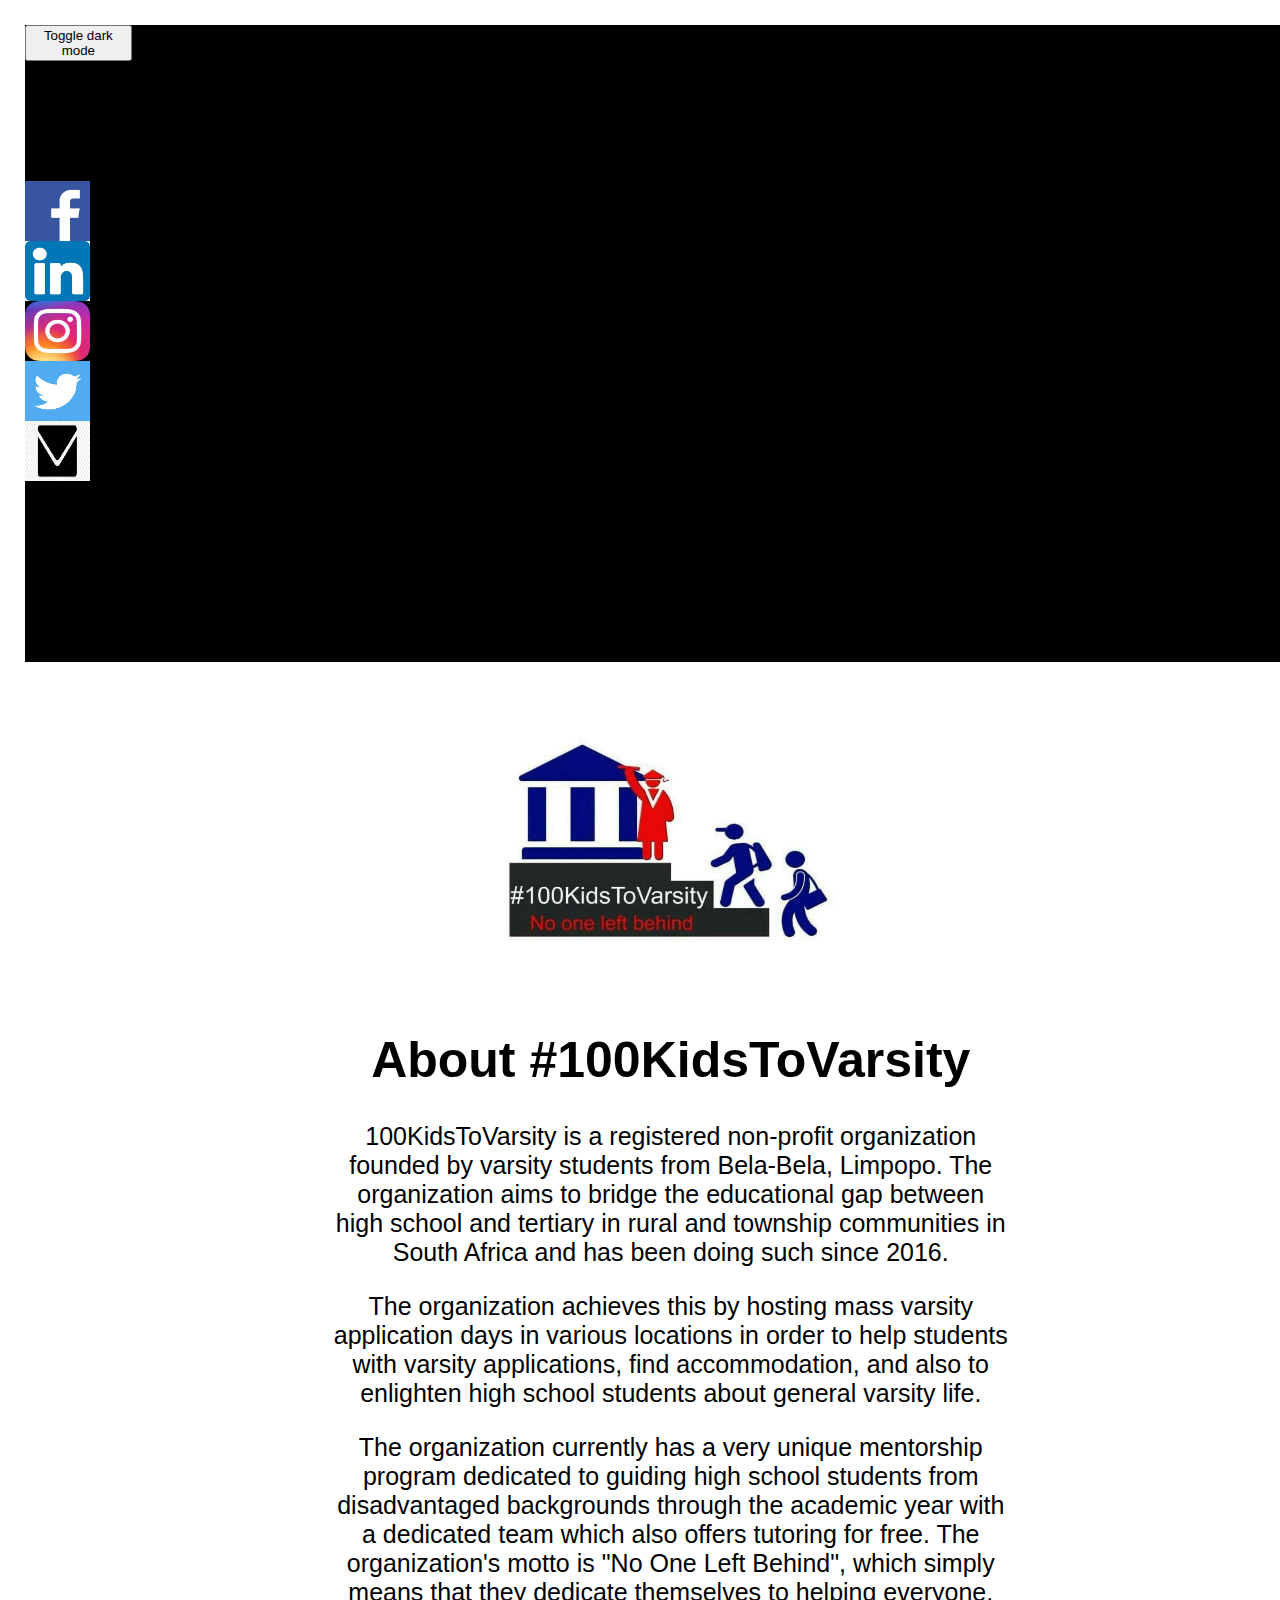
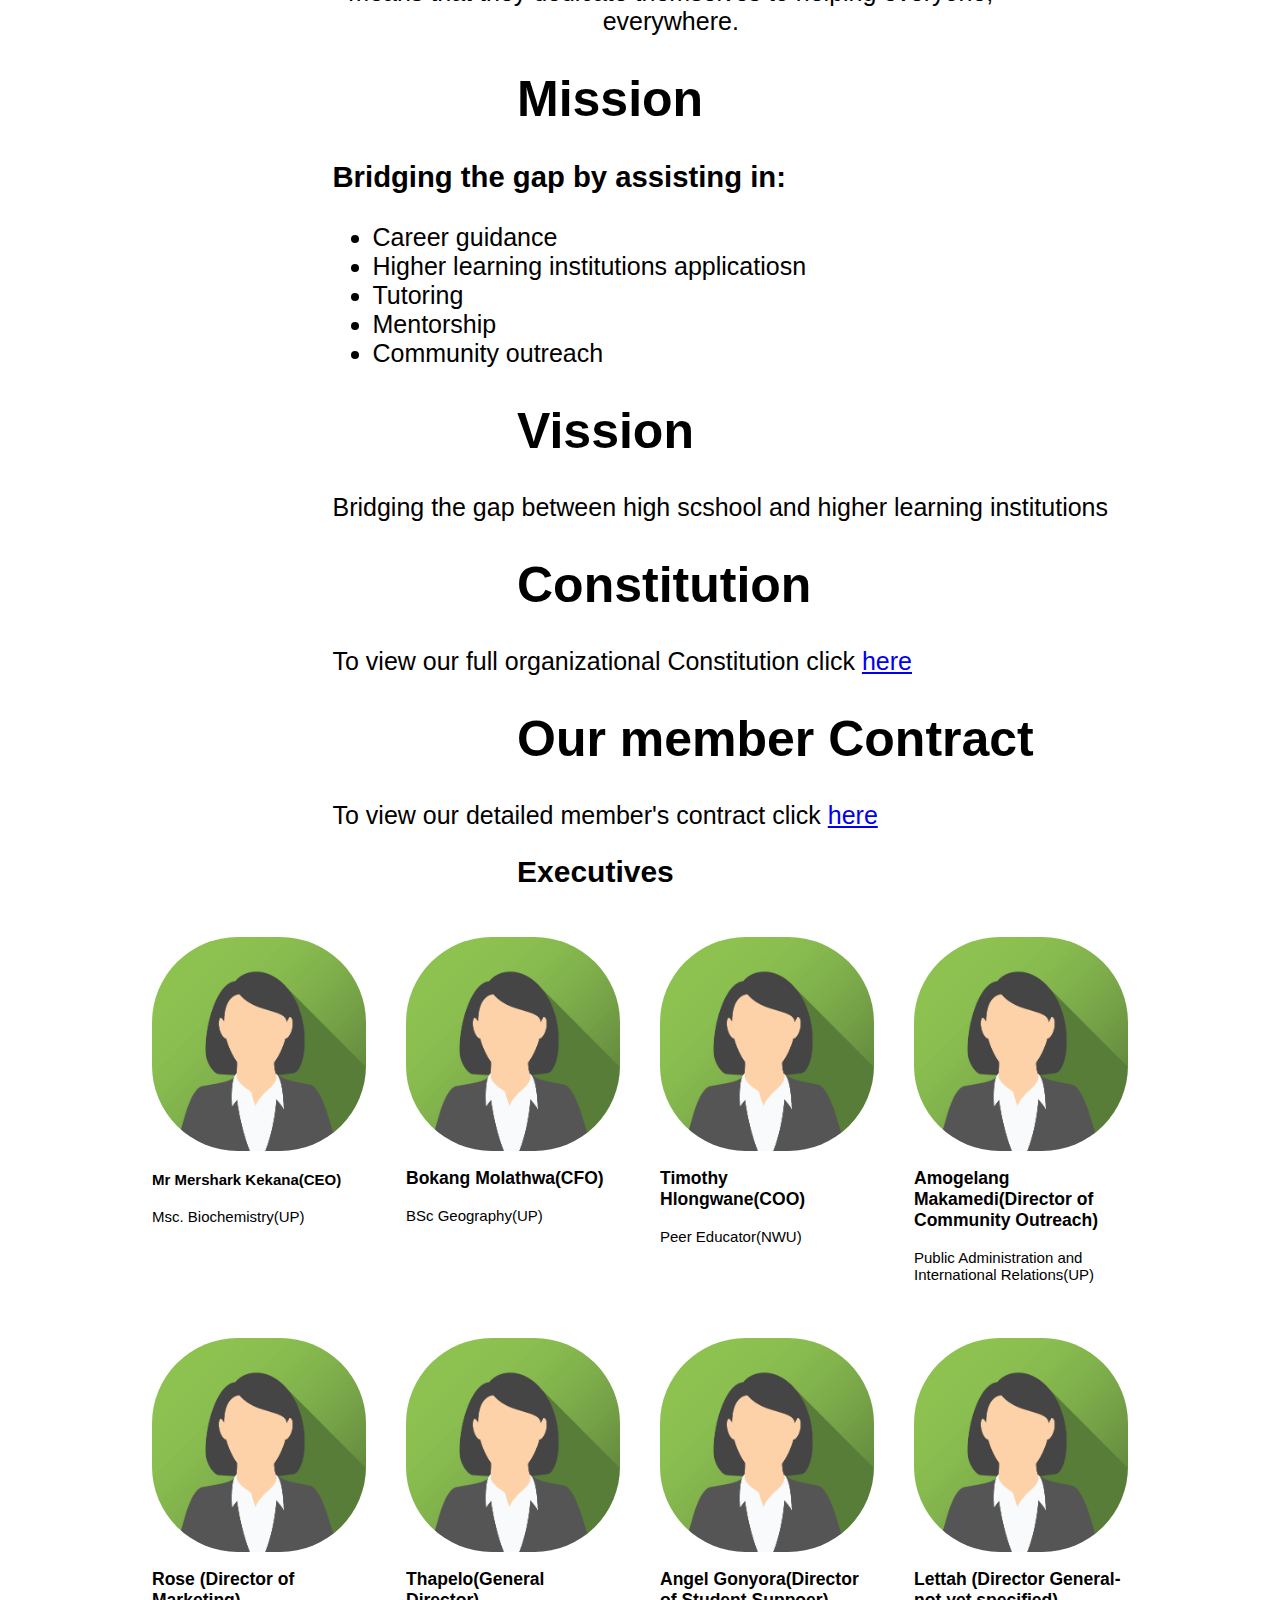
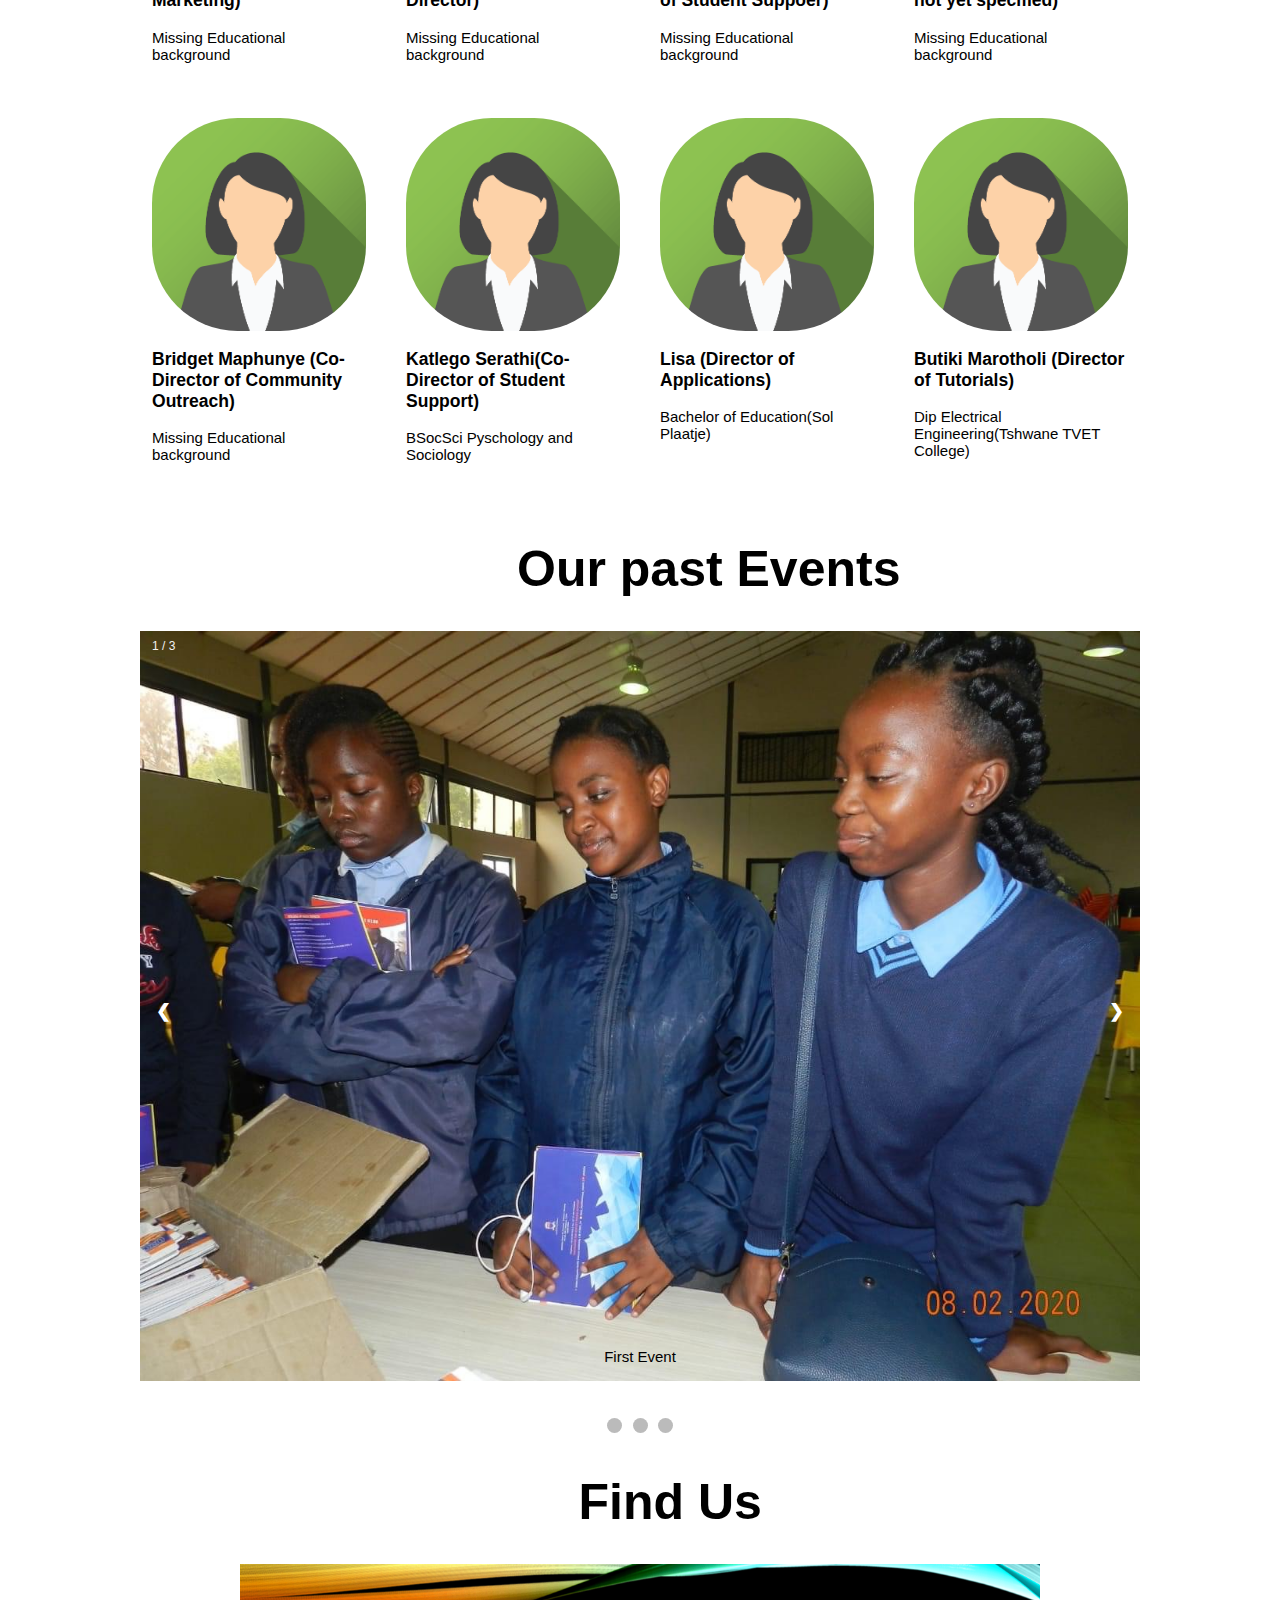
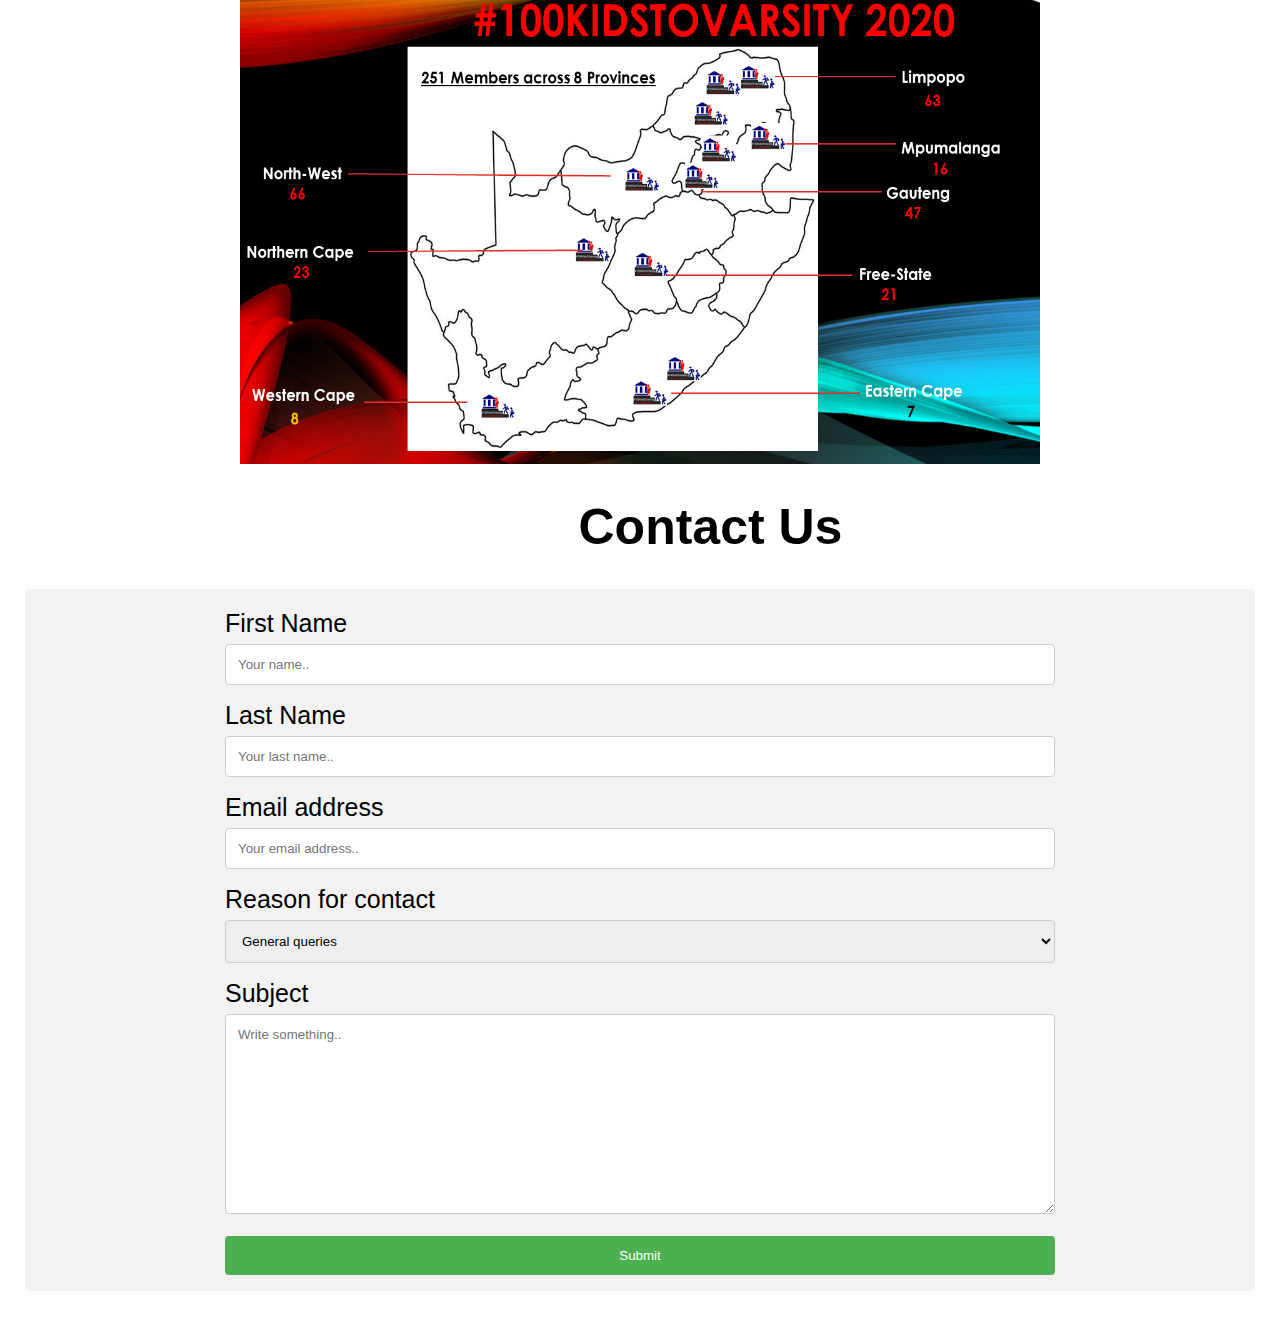
==== commit 569a01c5: "added a dark mode (not styled)" ====
--- a/index.html
+++ b/index.html
@@ -10,10 +10,11 @@
     <!--Section of home Page-->
     <section class="homepage">
         <!--<img src="./assets/100kidsss.png" class="background" alt="">-->
+        <button onclick="myFunction()">Toggle dark mode</button>
         <div class="socialLinks">
             <div class="social-box facebook">
                 <img class="social-img" src="./assets/facebook-icon.png" alt="facebook link">
-                <a href="#"></a>
+                <a href=""></a>
             </div>
             <div class="social-box linkedIn">
                 <img class="social-img" src="./assets/linkedIn-icon-02.png" alt="linkedIn link">
@@ -46,9 +47,9 @@
         <div class="About-body">
             <p>100KidsToVarsity is a registered non-profit organization founded by varsity students from Bela-Bela, Limpopo. 
                 The organization aims to bridge the educational gap between high school and tertiary in rural and township
-                 communities in South Africa and has been doing such since 2016. The organization achieves this by hosting 
+                 communities in South Africa and has been doing such since 2016.</p> <p>The organization achieves this by hosting 
                  mass varsity application days in various locations in order to help students with varsity applications, 
-                 find accommodation, and also to enlighten high school students about general varsity life. The organization 
+                 find accommodation, and also to enlighten high school students about general varsity life.</p> <p> The organization 
                  currently has a very unique mentorship program dedicated to guiding high school students from disadvantaged 
                  backgrounds through the academic year with a dedicated team which also offers tutoring for free. 
                  The organization's motto is "No One Left Behind", which simply means that they dedicate themselves to helping 
@@ -118,7 +119,7 @@
                 <div class="content">
                     <img src="assets/avatar.png" alt="CFO-headshot" style="width:100%">
                     <h3>Bokang Molathwa(CFO)</h3>
-                    <p>BSc Geougraphy(UP)</p>
+                    <p>BSc Geography(UP)</p>
                 </div>
             </div>
             <div class="column">
@@ -159,7 +160,7 @@
             <div class="column">
                 <div class="content">
                     <img src="assets/avatar.png" alt="Nature" style="width:100%">
-                    <h3>Lettah (Director General)</h3>
+                    <h3>Lettah (Director General-not yet specified)</h3>
                     <p>Missing Educational background</p>
                 </div>
             </div>
--- a/styles.css
+++ b/styles.css
@@ -6,6 +6,24 @@
 body {
     margin: 0;
 }
+body {
+  padding: 25px;
+  background-color: white;
+  color: black;
+  font-size: 25px;
+}
+
+.Executive{
+  font-size: 15px;
+}
+.dark-mode {
+  background-color: black;
+  color: white;
+}
+.dark-mode .Executive, Form{
+  color: black;
+}
+
 /**Home page start*/
 .homepage {
     background-image: url(./assets/100kidsss.png);
@@ -59,7 +77,7 @@
 }
 
 .About{
-    width: 50%;
+    width: 55%;
     margin-left: 25%;
     left: 760px;
     top: 1px;
@@ -95,17 +113,19 @@
 /**About section end*/
 
 /** executives section */
+
+.executive-heading{
+    margin-left: 40%;
+}
 * {
   box-sizing: border-box;
 }
-
 
 /* Center website */
 .main {
     max-width: 1000px;
     margin: auto;
-  }
-  
+  }  
   .row {
     margin: 8px -16px;
   }
@@ -132,7 +152,11 @@
   /* Content */
   .content {
     background-color: white;
-    padding: 10px;
+    padding: 12px;
+  }
+
+  .content img{
+      border-radius: 40%;
   }
   
   /* Responsive layout - makes a two column-layout instead of four columns */
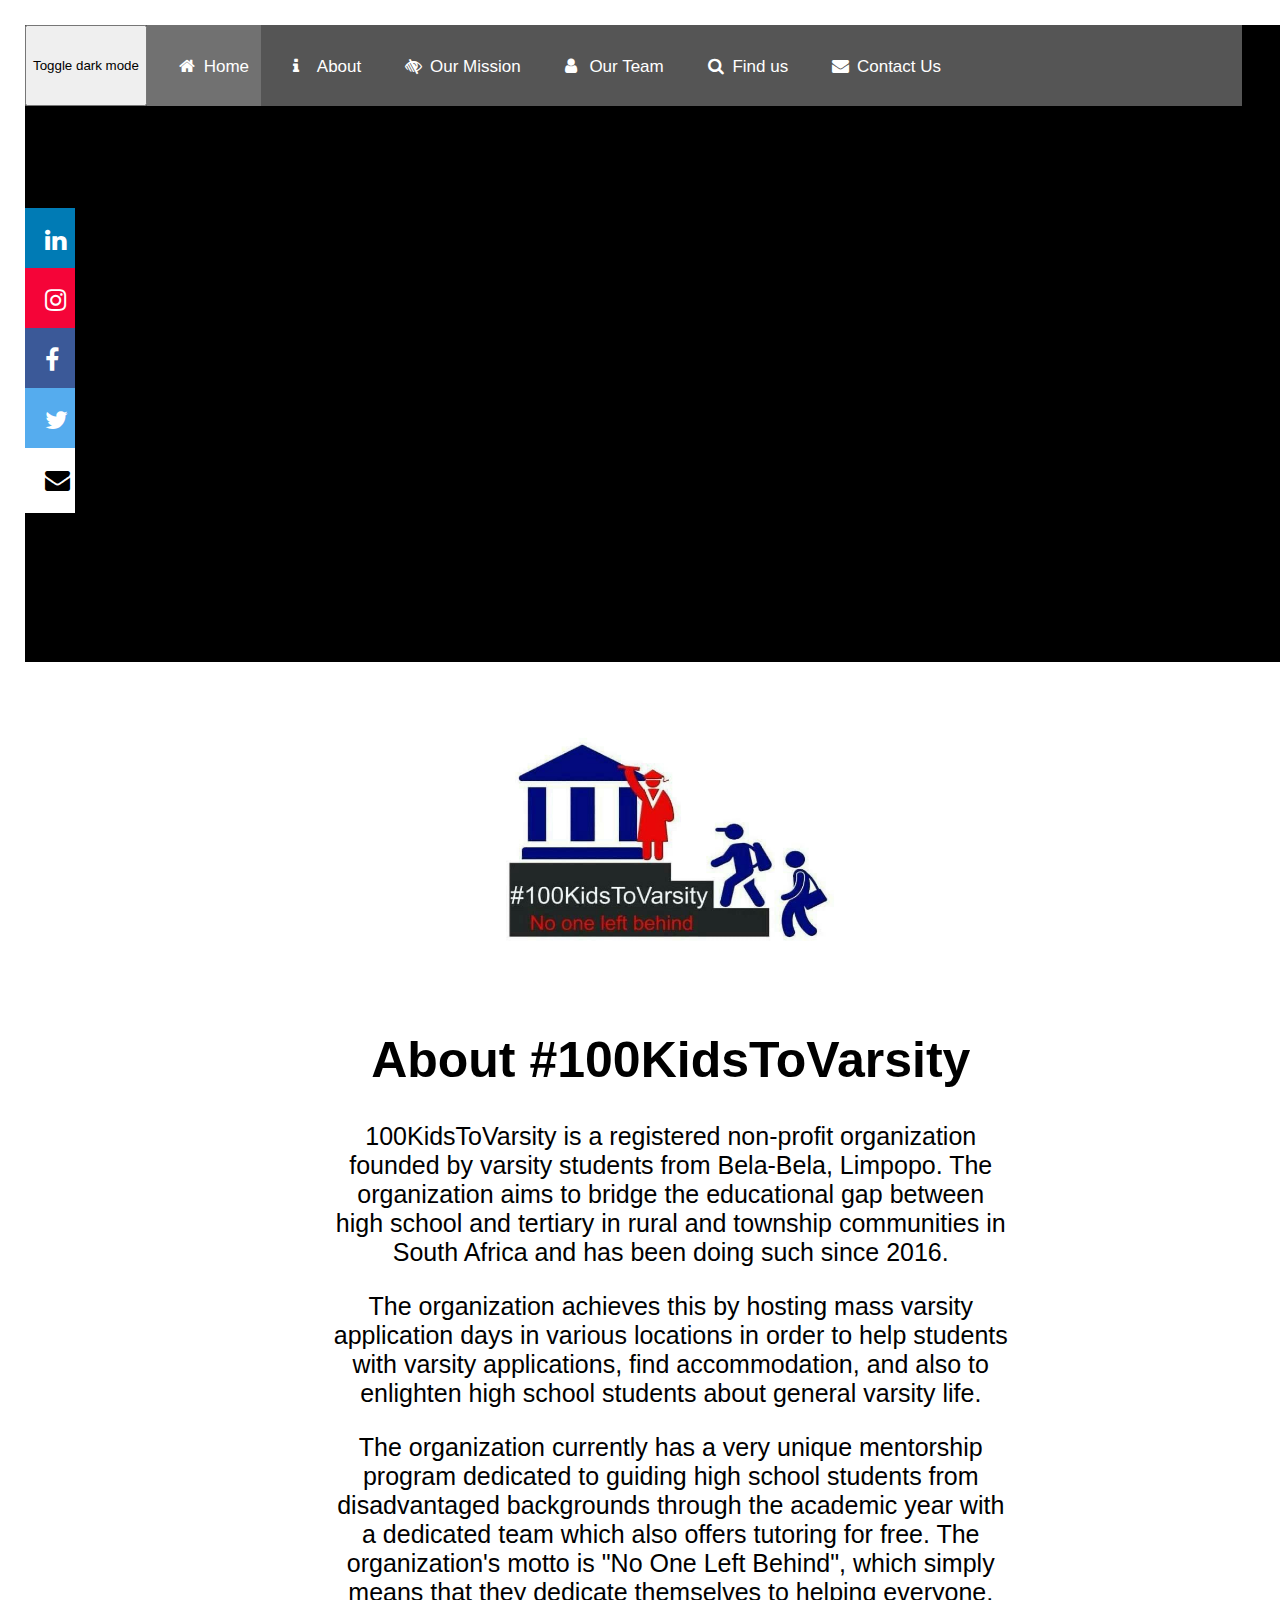
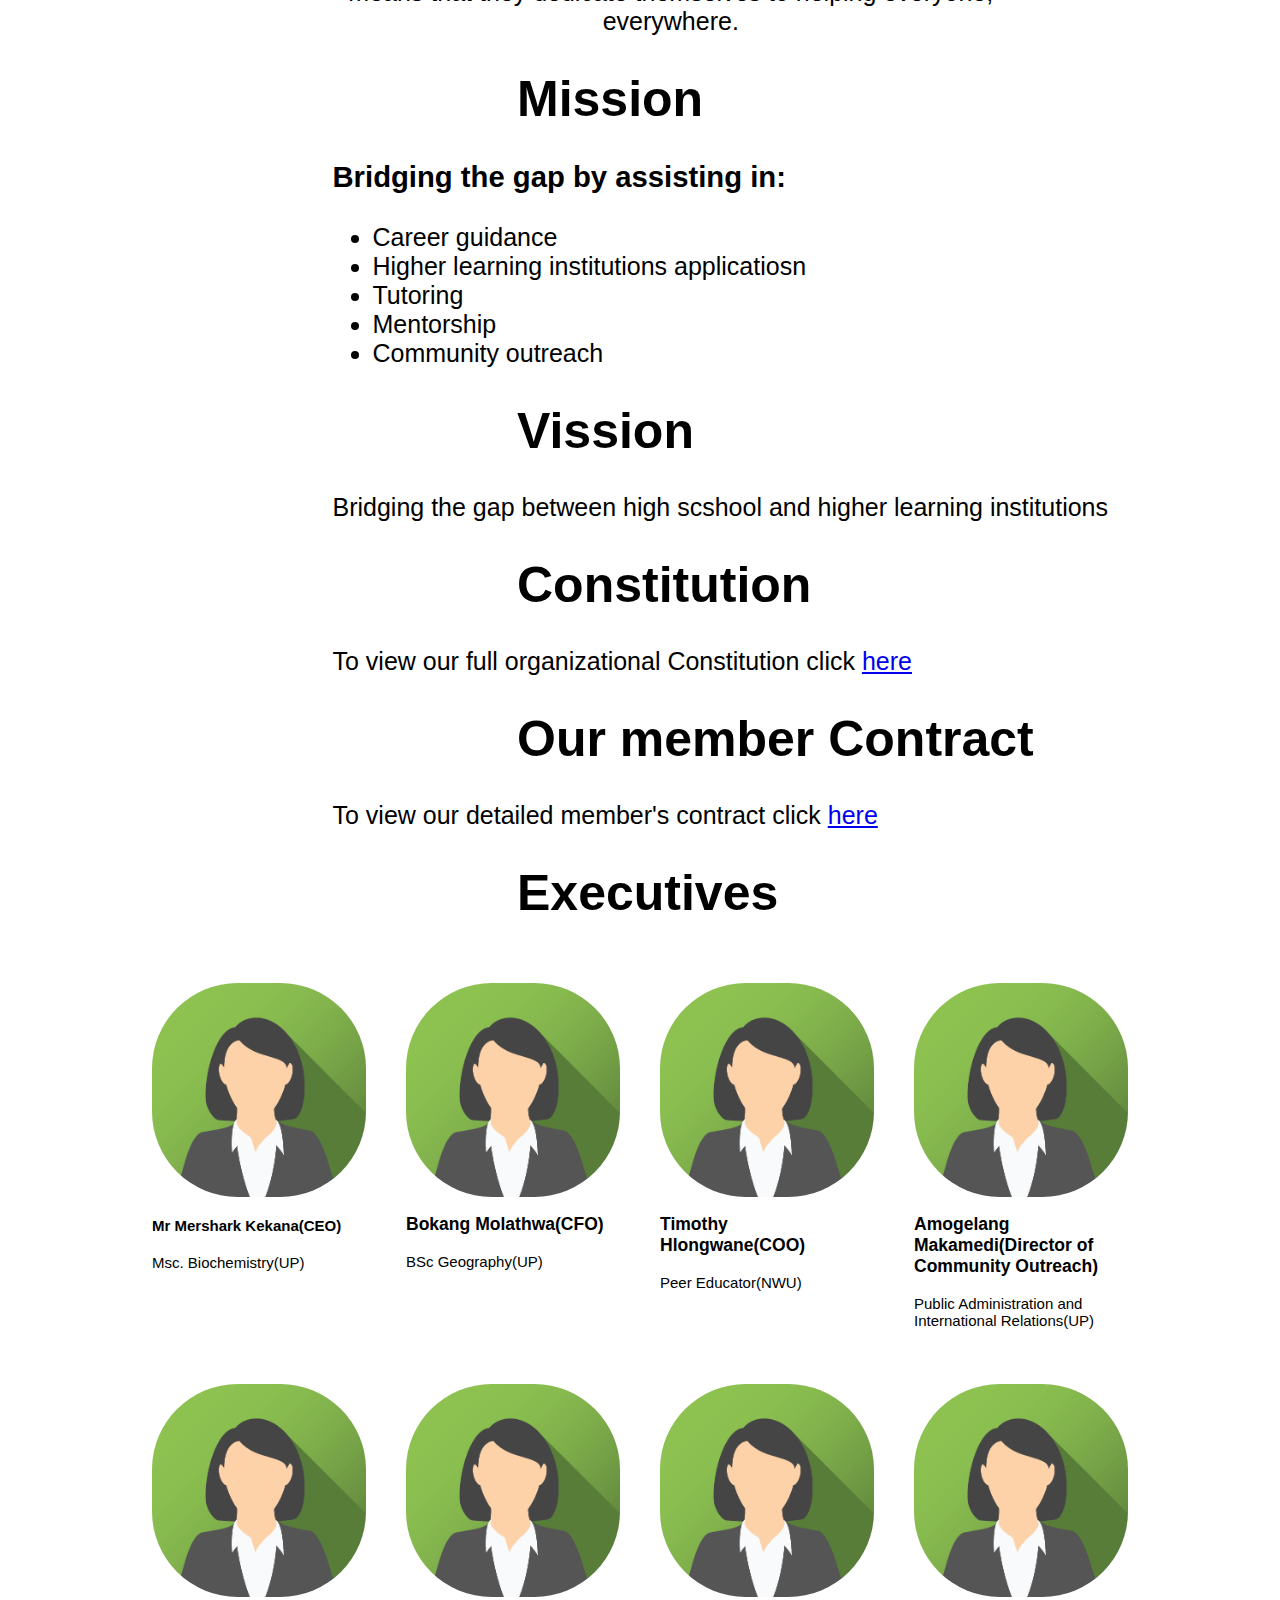
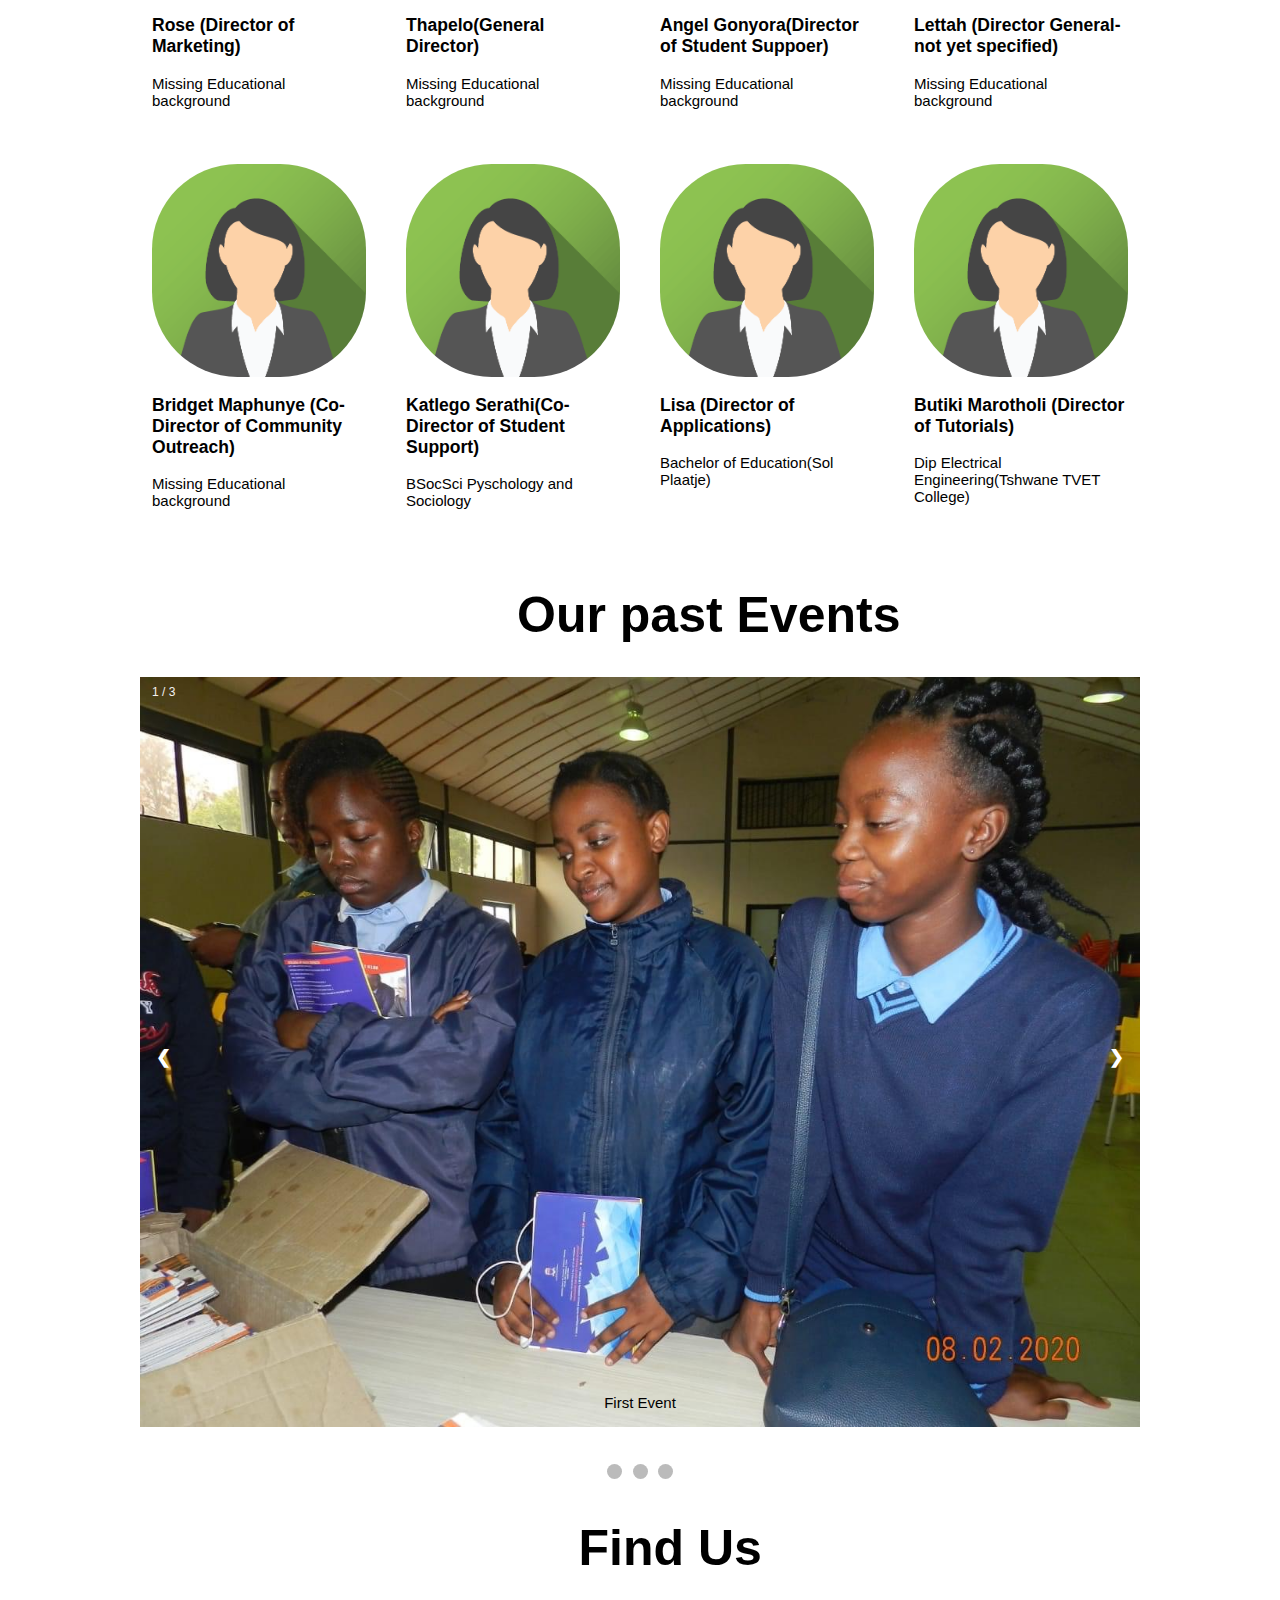
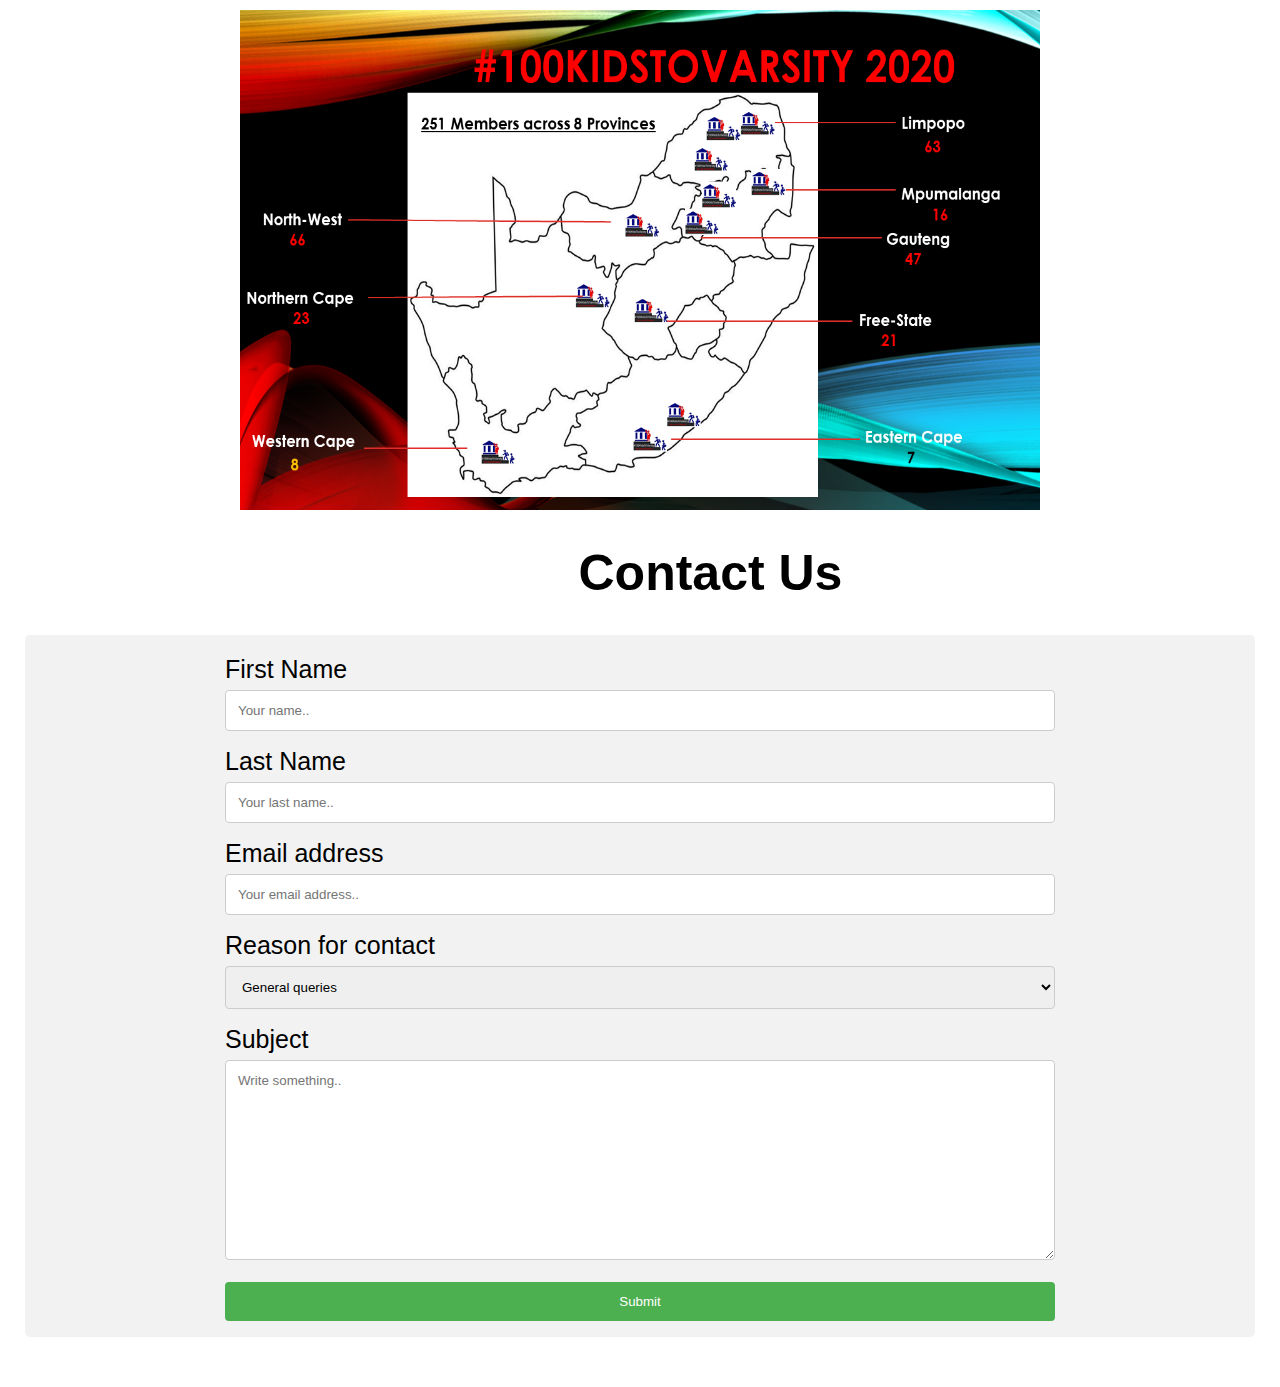
==== commit a14db604: "Adeed menu and restyled socials" ====
--- a/index.html
+++ b/index.html
@@ -3,34 +3,42 @@
     <meta charset="UTF-8">
     <meta name="viewport" content="width=device-width, initial-scale=1.0">
     <link rel="stylesheet" href="styles.css">
-    
     <title>100kidsToVarsity</title>
 </head>
 <body>
     <!--Section of home Page-->
     <section class="homepage">
         <!--<img src="./assets/100kidsss.png" class="background" alt="">-->
-        <button onclick="myFunction()">Toggle dark mode</button>
+        
+        <!--Menu-->
+        <link rel="stylesheet" href="https://cdnjs.cloudflare.com/ajax/libs/font-awesome/4.7.0/css/font-awesome.min.css">
+        <div class="navbar">
+            <button onclick="myFunction()">Toggle dark mode</button>
+            <a class="active" href="#"><i class="fa fa-fw fa-home"></i> Home</a>
+            <a href="#"><i class="fa fa-fw fa-info"></i> About</a>
+            <a href="#"><i class="fa fa-fw fa-low-vision"></i> Our Mission</a>
+            <a href="#"><i class="fa fa-fw fa-user"></i> Our Team</a>
+            <a href="#"><i class="fa fa-fw fa-search"></i> Find us</a>
+            <a href="#Form"><i class="fa fa-fw fa-envelope"></i> Contact Us</a>
+            
+        </div>
+        <!--Socials-->
+        
         <div class="socialLinks">
+            <div class="social-box linkedIn">
+                <a href="https://www.linkedin.com/company/100kidstovarsity/" target="_blank" class="fa fa-linkedin"></a>
+            </div>
+            <div class="social-box instagram">
+                <a href="https://www.instagram.com/100_kids_to_varsity/" target="_blank" class="fa fa-instagram"></a>
+            </div>
             <div class="social-box facebook">
-                <img class="social-img" src="./assets/facebook-icon.png" alt="facebook link">
-                <a href=""></a>
-            </div>
-            <div class="social-box linkedIn">
-                <img class="social-img" src="./assets/linkedIn-icon-02.png" alt="linkedIn link">
-                <a href="#"></a>
-            </div>
-            <div class="social-box instagram">
-                <img class="social-img" src="./assets/Instagram-icon.png" alt="instagram link">
-                <a href="#"></a>
+                <a href="https://www.facebook.com/100kidstovarsity" target="_blank" class="fa fa-facebook"></a>
             </div>
             <div class="social-box twitter">
-                <img class="social-img" src="./assets/twitter-icon.png" alt="twitter link">
-                <a href="#"></a>
+                <a href="https://twitter.com/100Kids2Varsity" target="_blank" class="fa fa-twitter"></a>
             </div>
             <div class="social-box email">
-                <img class="social-img" src="./assets/email-icon.png" alt="email link">
-                <a href="#"></a>
+                <a href="#" target="_blank" class="fa fa-envelope"></a>
             </div>
             <!--<div class="social-box whatsApp">
                 <img src="" alt="">
--- a/styles.css
+++ b/styles.css
@@ -13,7 +13,7 @@
   font-size: 25px;
 }
 
-.Executive{
+.column{
   font-size: 15px;
 }
 .dark-mode {
@@ -41,10 +41,84 @@
     margin: 0;
 }
 
+/* Style the navigation bar */
+.navbar {
+  width: 100%;
+  background-color: #555;
+  display: flex;
+  width: 250%;
+}
+
+/* Navbar links */
+.navbar a {
+  float: left;
+  text-align: center;
+  padding: 12px;
+  color: white;
+  text-decoration: none;
+  font-size: 17px;
+}
+
+/* Navbar links on mouse-over */
+.navbar a:hover {
+  background-color: #000;
+}
+
+/* Current/active navbar link */
+.active {
+  background-color: #4CAF50;
+}
+
+/* Add responsiveness - will automatically display the navbar vertically instead of horizontally on screens less than 500 pixels */
+@media screen and (max-width: 500px) {
+  .navbar a {
+    float: none;
+    display: block;
+  }
+}
+
 .socialLinks {
     margin: 0;
     width: 65px;
     grid-row-start: 6;
+}
+
+.fa {
+  padding: 20px;
+  font-size: 30px;
+  width: 50px;
+  text-align: center;
+  text-decoration: none;
+}
+
+/* Add a hover effect if you want */
+.fa:hover {
+  opacity: 0.7;
+}
+
+/* Set a specific color for each brand */
+
+/* Facebook */
+.fa-facebook {
+  background: #3B5998;
+  color: white;
+}
+.fa-linkedin {
+  background: #007bb5;
+  color: white;
+}
+.fa-instagram {
+  background: #f50438;
+  color: white;
+}
+.socialLinks .fa-envelope {
+  background: white;
+  color: black;
+}
+/* Twitter */
+.fa-twitter {
+  background: #55ACEE;
+  color: white;
 }
 
 .social-box {
